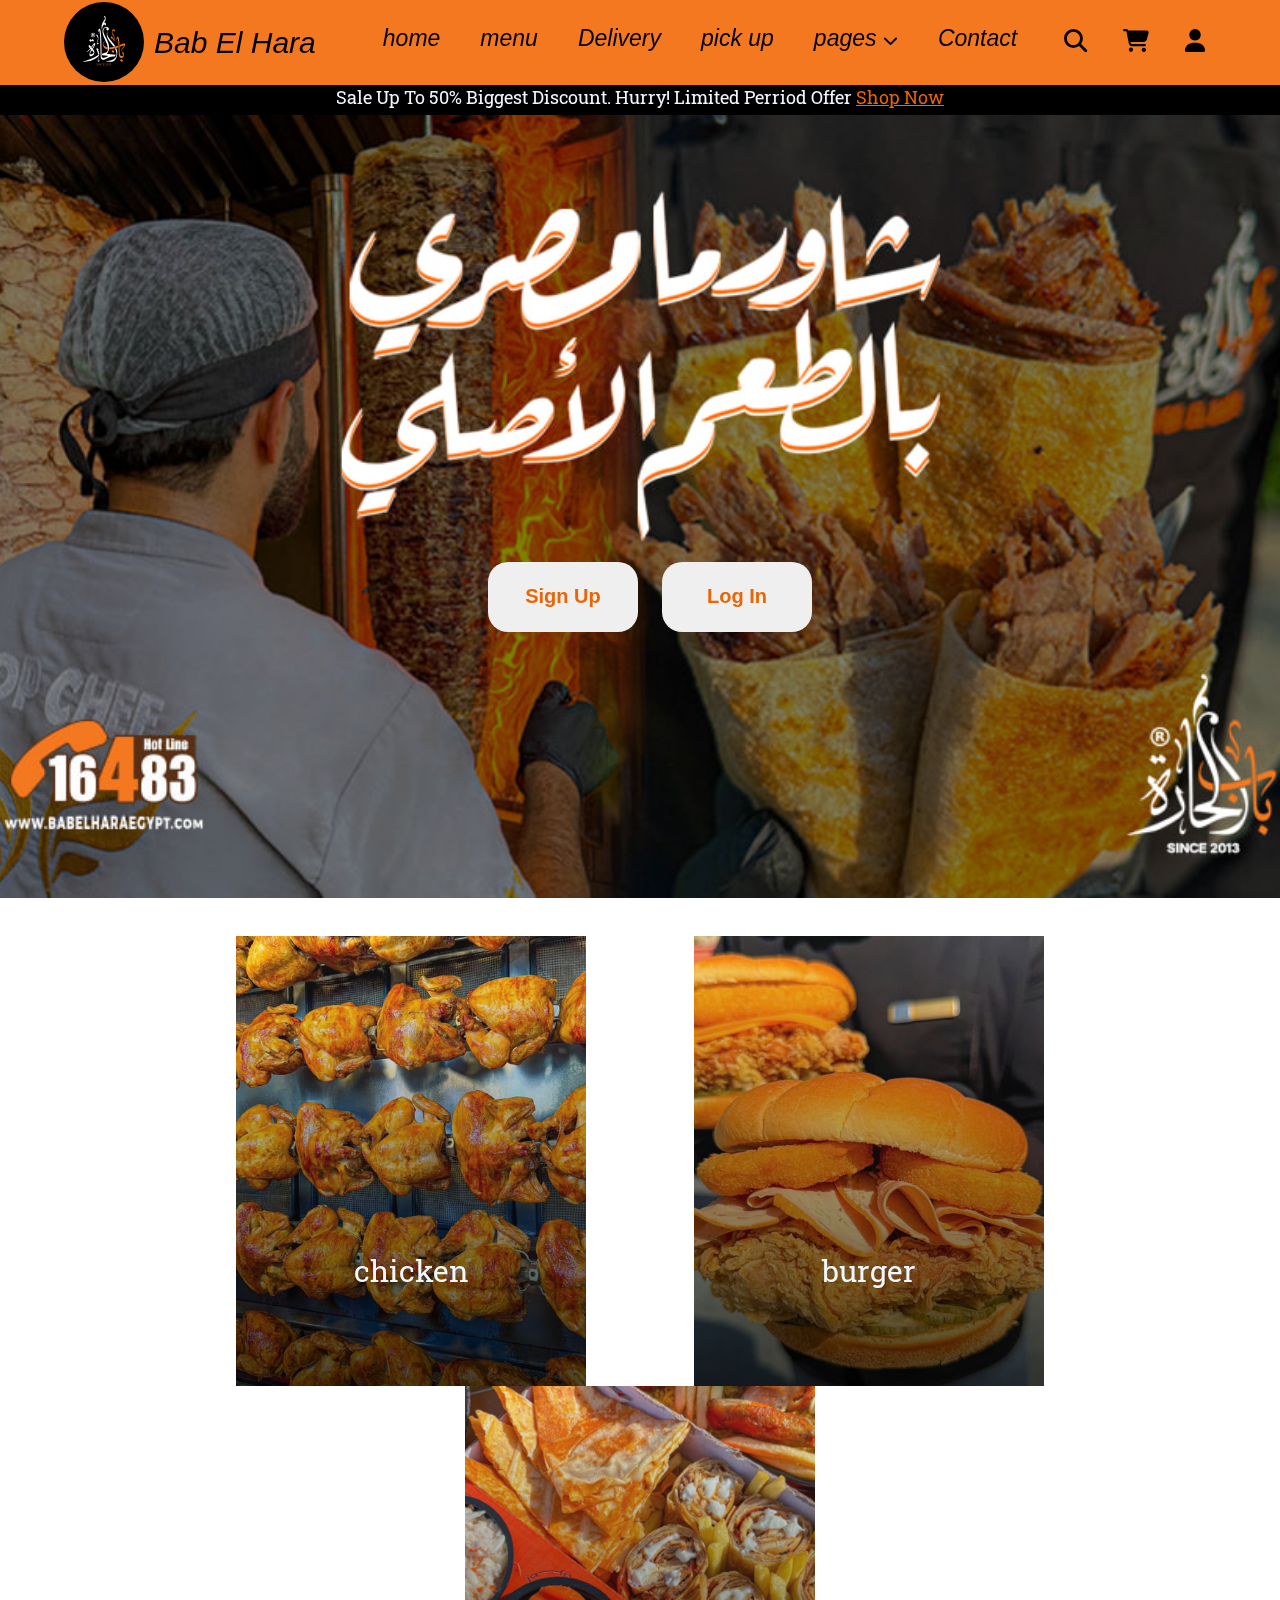
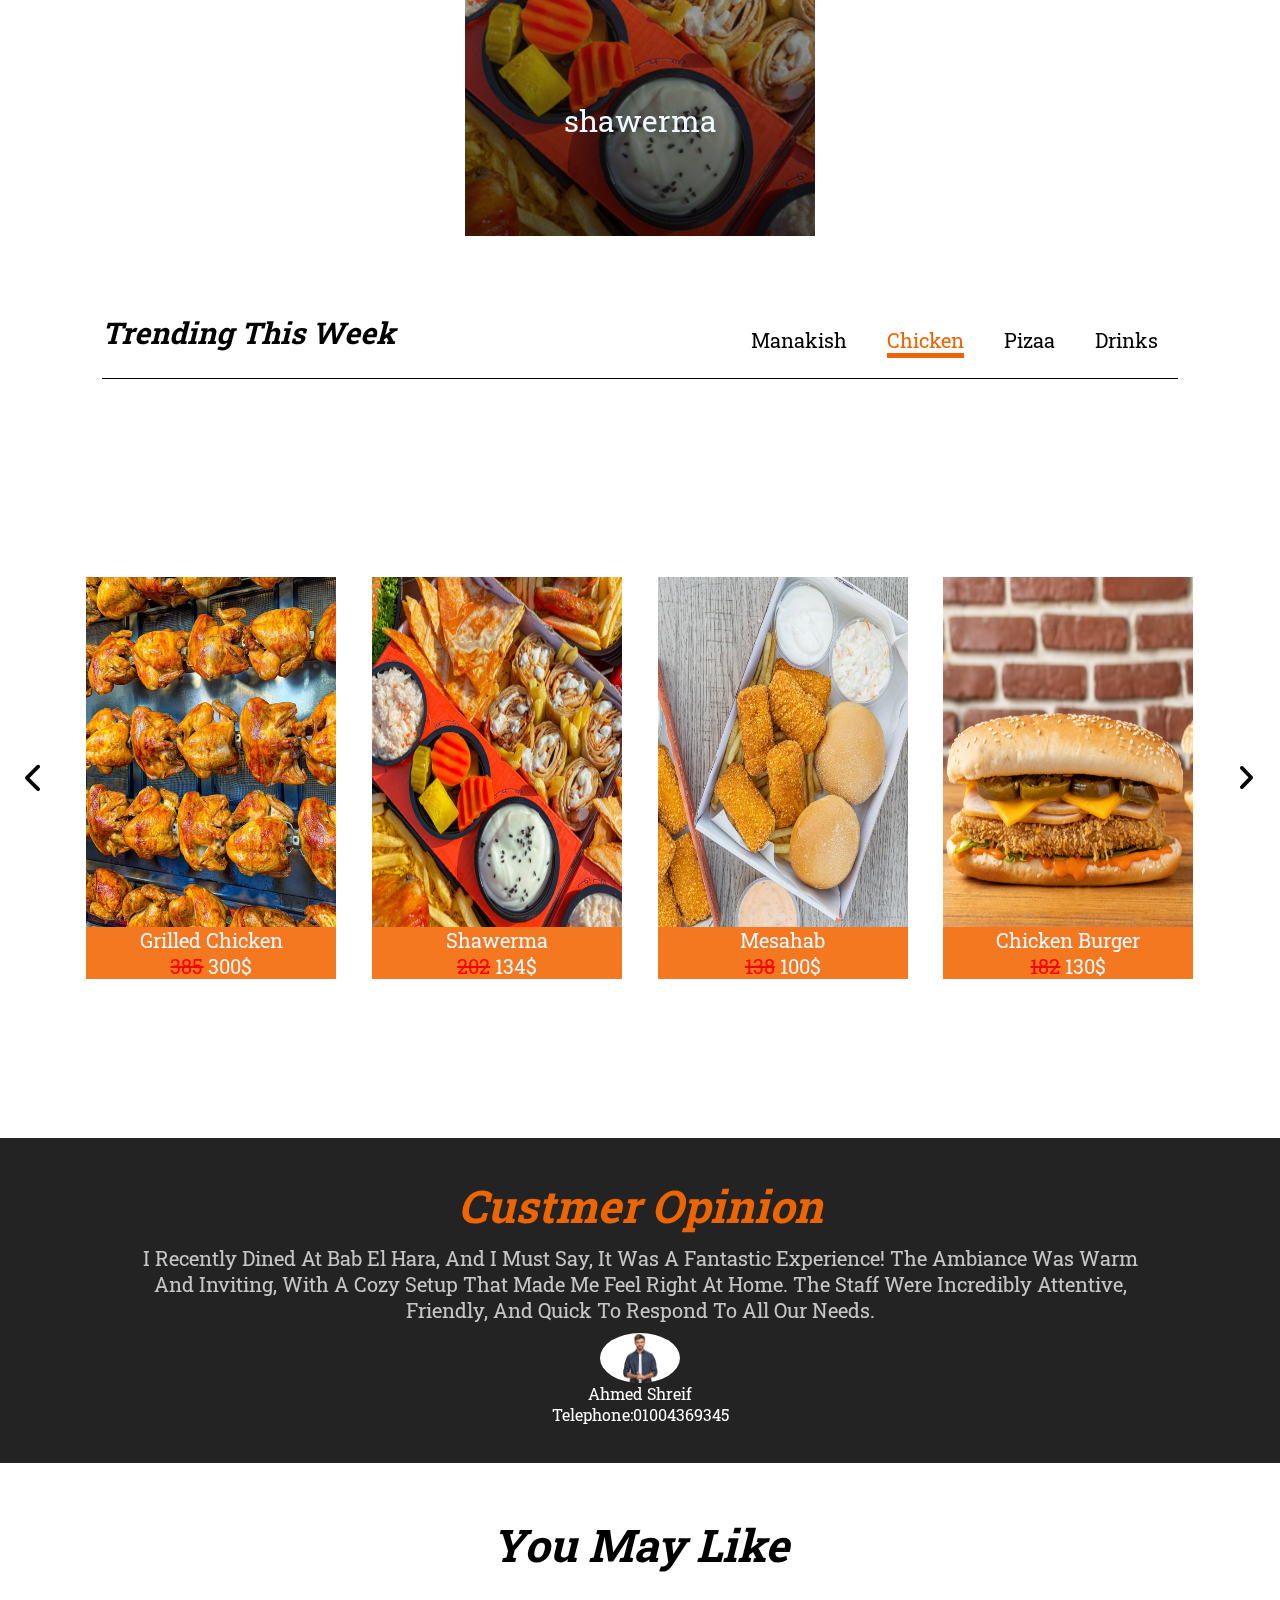
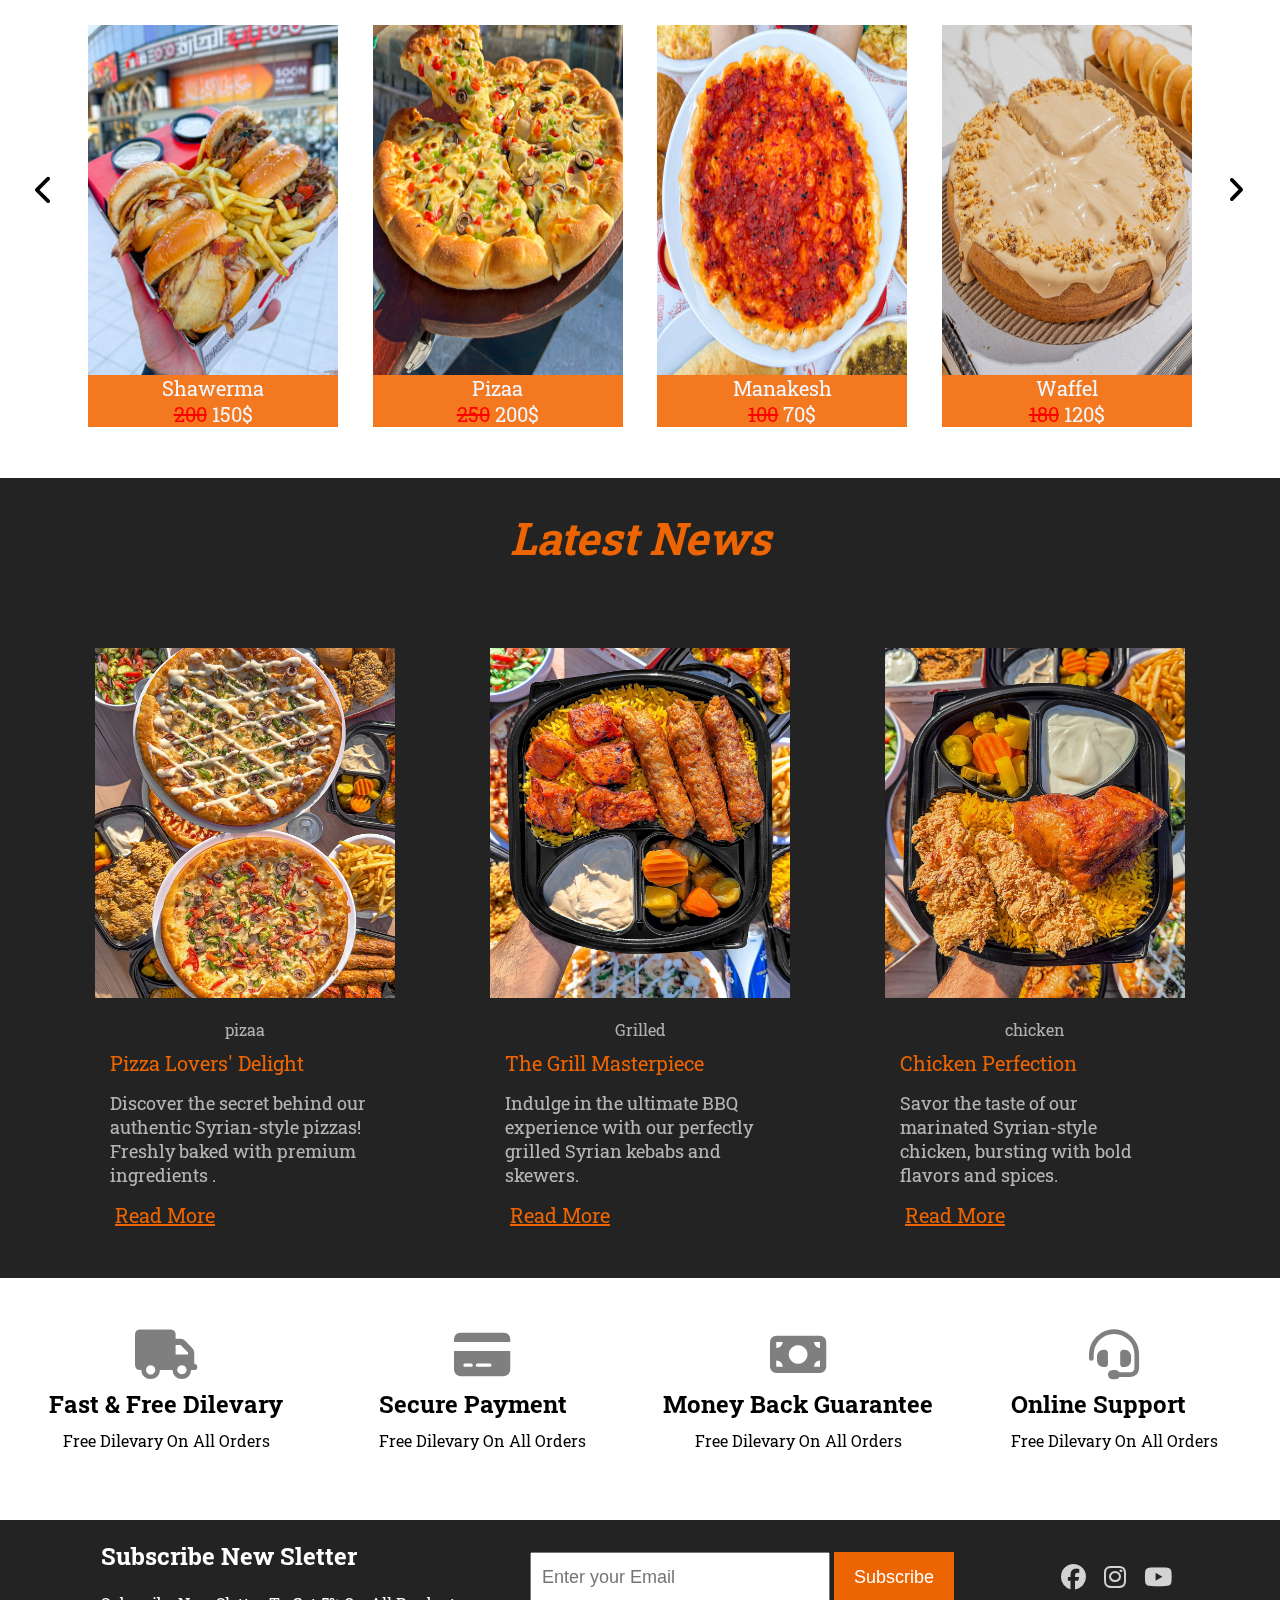
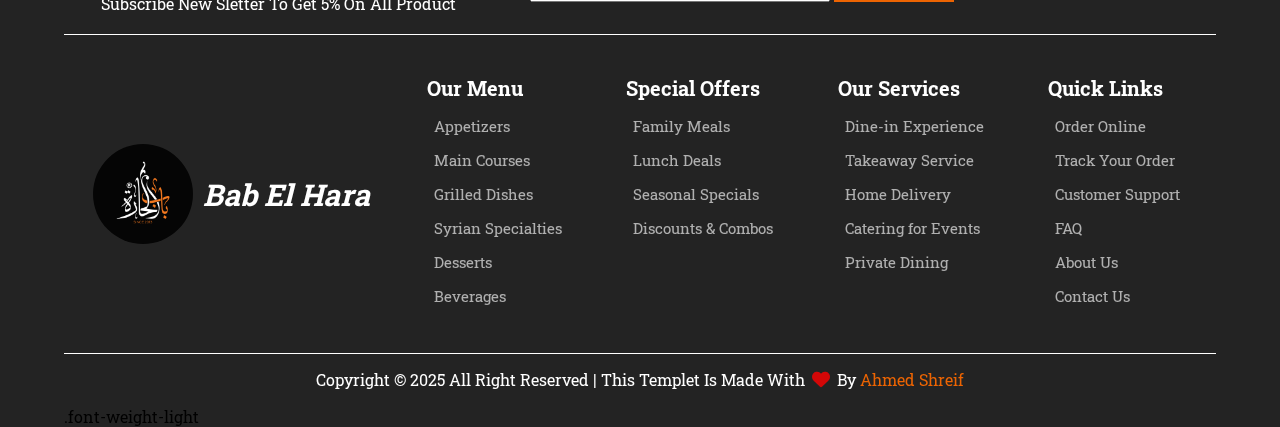
==== index.html @ 634823a8 "Add files via upload" ====
<!DOCTYPE html>
<html>
  <head>
    <link rel="stylesheet" href="css/style.css" />
    <link rel="stylesheet" href="css/all.css" />
    <link rel="stylesheet" href="css/menustyle.css">
    <link rel="preconnect" href="https://fonts.googleapis.com">
<link rel="preconnect" href="https://fonts.gstatic.com" crossorigin>
<link href="https://fonts.googleapis.com/css2?family=Roboto+Slab:wght@100..900&display=swap" rel="stylesheet">
    <title>Bab El Hara</title>
  </head>
  <body>
    <header>
    <div class="container">
      <img src="images/logo.png" alt="" width="80px">
      <p class="title">Bab El Hara</p>
        <ul>
          <li><a href="index.html">home
            <span></span>
            <span></span>
            <span></span>
            <span></span>
            <span></span>
            <span></span>
          </a></li>
         <li> <a href="menu.html">menu
          <span></span>
            <span></span>
            <span></span>
            <span></span>
            <span></span>
            <span></span>
         </a>
        </li>
          <li><a href="">Delivery
            <span></span>
            <span></span>
            <span></span>
            <span></span>
            <span></span>
            <span></span>
          </a></li>
          <li><a href="">pick up
            <span></span>
            <span></span>
            <span></span>
            <span></span>
            <span></span>
            <span></span>
          </a></li>
         <li class="pages"><a href="">pages 
          <span></span>
            <span></span>
            <span></span>
            <span></span>
            <span></span>
            <span></span>
            <i class="fa-solid fa-chevron-down"></i></a>
          <div class="parentlist">
            <div class="list">
              <p>1.pizaa</p>
              <p>2.shawerma</p>
              <p>3.chicken</p>
              <p>4.burger</p>
              <p>5.waffar menu</p>
            </div><!----------- <list> --------------->
            </div><!----------- <parentlist> --------------->
        </li>
         <li> <a href="">Contact
          <span></span>
            <span></span>
            <span></span>
            <span></span>
            <span></span>
            <span></span>
         </a></li>
        </ul>
        <div class="iconsparent">
          <div class="iconschild">
          <a href=""><i class="fa-solid fa-magnifying-glass"></i></a>
          <a href=""><i class="fa-solid fa-cart-shopping"></i></a>
          <a href=""><i class="fa-solid fa-user"></i></a>
        </div><!----------- <iconschild> --------------->
        </div><!----------- <iconsparent> --------------->
    </div> <!----------- <container> ---------------> 
    </header>
    <div class="alert">
<p>sale up to 50% biggest discount. hurry! limited perriod offer <a href="">shop now</a></p>
    </div> <!----------- <alert> --------------->
<!-- ///////////////////////////////////////////////<header>///////////////////////////////////////////////////////////////////////////////////////////// -->
      <main>
        <div class="content">
        <button>sign up</button>
        <button>log in</button>
      </div><!----------- <content> --------------->
      </main>
<!-- ///////////////////////////////////////////////<main>///////////////////////////////////////////////////////////////////////////////////////////// -->
  <div class="section2">
  <div class="container">
  <div class="p p1">
   <img src="images/checkin.jpg" alt="">
  <div class="overlay">  
    <p>chicken<br><a href="">shop now</a></p>
  </div><!----------- <overlay> --------------->
  </div><!----------- <p1> --------------->
  <div class="p p2">
    <img src="images/burger.jpg" alt="">
    <div class="overlay"> 
       <p>burger<br><a href="">shop now</a></p>
      </div><!----------- <overlay> --------------->
  </div><!----------- <p2> --------------->
    <div class="p p3">
      <img src="images/shawerma.jpg" alt="">
      <div class="overlay"> 
         <p>shawerma <br><a href="">shop now</a></p>
      </div><!----------- <overlay> --------------->
    </div><!----------- <p3> --------------->
  </div><!----------- <container> --------------->
  </div><!----------- <section2> --------------->
<!-- ///////////////////////////////////////////////<section2>///////////////////////////////////////////////////////////////////////////////////////////// -->
<div class="section3">
  <div class="container">
    <div class="header">
      <p>Trending This Week</p>
      <ul>
      <li>Manakish</li>
      <li class="chicken">chicken<div class="line"></div></li>
      <li>pizaa</li>
      <li>drinks</li>
    </ul>
    </div><!----------- <header> --------------->
  </div><!----------- <container> --------------->
    <div class="container2">
      <i class="fa-solid fa-chevron-left"></i>
      <div class="content">
      <div class="product product1">
        <img class="image1" src="images/checkin.jpg" alt="">
        <img  class="image2"src="images/chicken2.png" alt="">
        <div class="overlay">
          <i class="fa-solid fa-cart-plus"></i>
          <i class="fa-regular fa-heart"></i>
          <i class="fa-solid fa-magnifying-glass-plus"></i>
        </div><!----------- <overlay> --------------->
      </div><!----------- <product1> --------------->
        <p>Grilled chicken <br><del>385</del> 300$</p>
      </div><!----------- <content> --------------->
      <div class="content">       
        <div class="product product2">
          <img class="image1" src="images/shawerma.jpg" alt="">
          <img  class="image2"src="images/checkin1.jpg" alt="">
          <div class="overlay">
            <i class="fa-solid fa-cart-plus"></i>
            <i class="fa-regular fa-heart"></i>
            <i class="fa-solid fa-magnifying-glass-plus"></i>
          </div><!----------- <overlay> --------------->
      </div><!----------- <product2> --------------->
        <p>shawerma <br><del>202</del> 134$</p>
      </div><!----------- <content> --------------->
      <div class="content">      
      <div class="product product3">
        <img class="image1" src="images/chicken3.png" alt="">
        <img class="image2" src="images/checkin6.jpg" alt="">
        <div class="overlay">
          <i class="fa-solid fa-cart-plus"></i>
          <i class="fa-regular fa-heart"></i>
          <i class="fa-solid fa-magnifying-glass-plus"></i>        
        </div><!----------- <overlay> --------------->
      </div><!----------- <product3> --------------->
        <p>mesahab <br><del>138</del> 100$</p>
      </div><!----------- <content> --------------->
      <div class="content">        
      <div class="product product4">
        <img class="image1" src="images/chicken4.png" alt="">
        <img class="image2" src="images/checkin5.jpg" alt="">
        <div class="overlay">
          <i class="fa-solid fa-cart-plus"></i>
          <i class="fa-regular fa-heart"></i>
          <i class="fa-solid fa-magnifying-glass-plus"></i>        
        </div><!----------- <overlay> --------------->
      </div><!----------- <product4> --------------->
        <p>chicken burger <br><del>182</del> 130$</p>
      </div><!----------- <content> --------------->
              <i class="fa-solid fa-angle-right"></i>
      </div><!----------- <container2> --------------->
</div><!----------- <section3> --------------->
<!-- ///////////////////////////////////////////////<section3>///////////////////////////////////////////////////////////////////////////////////////////// -->
<div class="section4">
<div class="container">
  
  <div class="content">
    <h2>custmer opinion</h2>
    <p>I recently dined at Bab El Hara, and I must say, it was a fantastic experience! The ambiance was warm and inviting, with a cozy setup that made me feel right at home. The staff were incredibly attentive, friendly, and quick to respond to all our needs.</p>

  </div><!----------- <content> --------------->
  <div class="content2"> </div>
  <p class="info">ahmed shreif <br>telephone:01004369345 </p>
  </div><!----------- <container> --------------->
</div><!----------- <section4> --------------->
<!-- ///////////////////////////////////////////////<section4>///////////////////////////////////////////////////////////////////////////////////////////// -->
<div class="section5">
<div class="container">
<div class="header"><p>you may like</p></div>
</div><!----------- <container> --------------->
  <div class="container2">
    <i class="fa-solid fa-chevron-left"></i>
    <div class="content">
    <div class="product product1">
      <img src="images/shawerma2.jpg" alt="" >
      <div class="overlay">
        <i class="fa-solid fa-cart-plus"></i>
          <i class="fa-regular fa-heart"></i>
          <i class="fa-solid fa-magnifying-glass-plus"></i> 
      </div><!----------- <overlay> --------------->
    </div><!----------- <product product1> --------------->
      <p>shawerma <br><del>200</del> 150$</p>
  </div><!----------- <content> --------------->
    <div class="content">
      <div class="product product2">
        <img src="images/pizaa2.png" alt="" >
        <div class="overlay">
          <i class="fa-solid fa-cart-plus"></i>
            <i class="fa-regular fa-heart"></i>
            <i class="fa-solid fa-magnifying-glass-plus"></i> 
        </div><!----------- <overlay> --------------->
        </div><!----------- <product product2> --------------->
          <p>pizaa <br><del>250</del> 200$</p>
  </div><!----------- <content> --------------->
  <div class="content">
    <div class="product product3">
      <img src="images/manakesh.png" alt="" >
      <div class="overlay">
        <i class="fa-solid fa-cart-plus"></i>
          <i class="fa-regular fa-heart"></i>
          <i class="fa-solid fa-magnifying-glass-plus"></i> 
      </div><!----------- <overlay> --------------->
    </div><!----------- <product product3> --------------->
      <p>manakesh <br><del>100</del> 70$</p>
    </div><!----------- <content> --------------->
    <div class="content">
    <div class="product product4">
      <img src="images/waffel.png" alt="" >
      <div class="overlay">
        <i class="fa-solid fa-cart-plus"></i>
          <i class="fa-regular fa-heart"></i>
          <i class="fa-solid fa-magnifying-glass-plus"></i> 
      </div><!----------- <overlay> --------------->
    </div><!----------- <product product4> --------------->
      <p>waffel <br><del>180</del> 120$</p>
  </div><!----------- <content> --------------->
  <i class="fa-solid fa-angle-right"></i>
  </div><!----------- <container 2> --------------->
</div><!----------- <section5> --------------->
<!-- ///////////////////////////////////////////////<section5>///////////////////////////////////////////////////////////////////////////////////////////// -->
      <div class="section6">
        <div class="container">
          <div class="header"><p>latest news</p></div>
        </div><!----------- <container> --------------->
          <div class="container2">
            <div class="content">
              <div class="product product1">
                <img src="images/section6 1.jpg" alt="">
              </div><!----------- <product product1> --------------->
                <br>
                <p class="first">pizaa</p>
                <p class="title firsttitle">Pizza Lovers' Delight</p>
                <p class="para">Discover the secret behind our authentic Syrian-style pizzas! Freshly baked with premium ingredients .</p>
                <a href="">Read More</a>
              </div><!----------- <content> --------------->
            <div class="content">
              <div class="product product2">
                <img src="images/section6 2.jpg" alt="">
              </div><!----------- <product product2> --------------->
                <br>
                <p class="first secound">Grilled</p>
                <p class="title secoundtitle">The Grill Masterpiece</p>
                <p class="para">Indulge in the ultimate BBQ experience with our perfectly grilled Syrian kebabs and skewers.</p>
                <a href="">Read More</a>
              </div><!----------- <content> --------------->
            <div class="content">
              <div class="product product3">
                <img src="images/section6 3.jpg" alt="">
              </div><!----------- <product product3> --------------->
                <div>
                  <br>
                <p class="first third">chicken</p>
                <p class="title thirdtitle">Chicken Perfection</p>
                <p class="para">Savor the taste of our marinated Syrian-style chicken, bursting with bold flavors and spices. </p>
                <a href="">Read More</a></div>
          </div><!----------- <content> --------------->
          </div><!----------- <container2> --------------->
      </div><!----------- <section6> --------------->
<!-- ///////////////////////////////////////////////<section6>///////////////////////////////////////////////////////////////////////////////////////////// -->
        <div class="section7">
          <div class="container">
            <div class="content">
              <i class="fa-solid fa-truck opacity"></i>
              <i class="fa-solid fa-truck solid"></i>
              <div class="content2">
              <h2>fast & free dilevary</h2>
              <p>free dilevary on all orders</p>
            </div><!----------- <content2> --------------->
            </div><!----------- <content> --------------->
            <div class="content">
              <i class="fa-solid fa-credit-card opacity"></i>
              <i class="fa-solid fa-credit-card solid"></i>
              <div class="content2">
              <h2>secure payment</h2>
              <p>free dilevary on all orders</p>
            </div><!----------- <content2> --------------->
            </div><!----------- <content> --------------->
            <div class="content">
              <i class="fa-solid fa-money-bill opacity"></i>
              <i class="fa-solid fa-money-bill solid"></i>
              <div class="content2">
              <h2>money back guarantee</h2>
              <p>free dilevary on all orders</p>
            </div><!----------- <content2> --------------->
            </div><!----------- <content> --------------->
            <div class="content">
              <i class="fa-solid fa-headset opacity"></i>
              <i class="fa-solid fa-headset solid"></i>
              <div class="content2">
              <h2>online support</h2>
              <p>free dilevary on all orders</p>
            </div><!----------- <content2> --------------->
            </div><!----------- <content> --------------->
          </div><!----------- <container> --------------->
        </div><!----------- <section7> --------------->
<!-- ///////////////////////////////////////////////<section7>///////////////////////////////////////////////////////////////////////////////////////////// -->
    <footer>
      <div class="container">
        <div class="header">
          <div class="title">
            <h2>subscribe new sletter</h2>
            <br>
            <p>subscribe new sletter to get 5% on all product</p>
          </div><!----------- <title> --------------->
          <div class="email">
            <input type="email" name="" id="" placeholder="Enter your Email">
            <button>Subscribe</button>
          </div><!----------- <email> --------------->
          <div class="icon">
            <i class="fa-brands fa-facebook"></i>
            <i class="fa-brands fa-instagram"></i>
            <i class="fa-brands fa-youtube"></i>
          </div><!----------- <icon> --------------->
        </div><!----------- <header> --------------->
          <div class="container2">
            <div class="img">
              <img src="images/logo.png" alt="" width="100px" height="100px">
              <h2>Bab El Hara</h2>
            </div><!----------- <img> --------------->
            <div class="list">
              <h3>Our Menu</h3>
              <li>Appetizers</li>
              <li>Main Courses</li>
              <li>Grilled Dishes</li>
              <li>Syrian Specialties</li>
              <li>Desserts</li>
              <li>Beverages</li>
            </div><!----------- <list> --------------->
            <div class="list">
              <h3>Special Offers</h3>
              <li>Family Meals</li>
              <li>Lunch Deals</li>
              <li>Seasonal Specials</li>
              <li>Discounts & Combos</li>
            </div><!----------- <list> --------------->
            <div class="list">
              <h3>Our Services</h3>
              <li>Dine-in Experience</li>
              <li>Takeaway Service</li>
              <li>Home Delivery</li>
              <li>Catering for Events</li>
              <li>Private Dining</li>
            </div><!----------- <list> --------------->
            <div class="list">
              <h3>Quick Links</h3>
              <li>Order Online</li>
              <li>Track Your Order</li>
              <li>Customer Support</li>
              <li>FAQ</li>
              <li>About Us</li>
              <li>Contact Us</li>
            </div><!----------- <list> --------------->
          </div><!----------- <container2> --------------->
            <div class="end">
              <p>copyright &copy 2025 all right reserved | this templet is made with<i class="fa-solid fa-heart fa-beat" style="color: #ff0000;"></i>by<p class="company"> ahmed shreif</p></p>
            </div>
            .font-weight-light
      </div><!----------- <container> --------------->
    </footer>
  </body>
</html>
---- css/style.css ----
* {
    margin: 0 ;
    padding: 0;
    box-sizing: border-box;
}
img {
    pointer-events: none;
    -webkit-user-drag: none;
  }
body{
    perspective: 700px;
    font-family: "Roboto Slab", serif;
}
a{
    text-decoration: none;
}
header{
    width: 100%;
    height: 85px;
    background-color:#f47820;
    top: 0;
    z-index: 10000000000;
}
header .container {
    padding: 0% 5%;
}
header img {
    background-color: black;
    border-radius: 100%;
    margin-top: 2px;
}
header .title {
    font-size: 30px;
    margin-top: -60px;
    margin-left: 90px;
    font-style: italic;
    font-family:Impact, Haettenschweiler, 'Arial Narrow Bold', sans-serif; 
}
header ul{
   display: flex;
   justify-content: center;
   margin-top: -35px;
   margin-left: 100px;
  font-size: 23px;
  font-style: italic;
  list-style: none;
  flex-wrap: wrap;
  font-family:Impact, Haettenschweiler, 'Arial Narrow Bold', sans-serif;
}
header ul .pages{
    position: relative;  
}
header ul a{
text-decoration: none;
color: #000000;
width: 100px;
height: 50px;
padding: 10px;
text-align: center;
margin-left: 20px;
}
header ul i{
    font-size: 15px;
}
header .iconsparent{
    display: flex;
    justify-content: flex-end;
    flex-wrap: wrap;
    align-items: center;
    margin-top: -27px;
}
header .iconschild i{
   font-size: 23px;
   color: #000000;
   padding: 4px;
}
header .parentlist {
    width: 215px;
    height: 160px;
    background-color: #ed6402;
    position: absolute;
    margin-top: 12px;
    border-radius: 10px;
    border: 1px solid black;
    font-size: 20px;
    line-height: 25px;
    padding: 10px;
    visibility: hidden;
    z-index: 200;
    transition: 0.1s;
}
header .list p{
    color: #000000;
    font-size: 20px;
    padding: 2px;
}
header ul .pages:hover .parentlist {
    visibility: visible;
    color: aliceblue; 
}
header ul a:hover{
    color:white ;
}
header .list p:hover{
    color: rgb(240, 229, 229);
    font-size: larger;
    transition: 0.5s;
}
header .iconschild i:hover{
    color: aliceblue;
}
.alert {
    width: 100%;
    height: 30px;
    background-color: #000000;
   text-transform: capitalize;
   color: aliceblue;
   display: flex;
   flex-wrap: wrap;
   justify-content: center;
}
header a{
    position: relative;
    text-align: center;
    padding: 5px 7px;
    margin-left: 10px;
}
header a span{
    position: absolute;
    display: block;
    background-color:black;
}
header a span:nth-child(1){
    left: 0;
    top: 0;
    width: 50.5%;
    height: 1.5px;
    transform: scaleX(0);
    transition: transform 0.5s;
    transform-origin: left;
}
header a:hover span:nth-child(1){
    transform: scaleX(1);
    transform-origin: right;
}
header a span:nth-child(2){
    right: 0;
    top: 0;
    width: 50.5%;
    height: 1.5px;
    transform: scaleX(0);
    transition: transform 0.5s;
    transform-origin: right;
}
header a:hover span:nth-child(2){
    transform: scaleX(1);
    transform-origin: left;
}

header a span:nth-child(3){
    right: 0;
    top: 0;
    width: 1.5px;
    height: 100%;
    transform: scaley(0);
    transition: transform 0.5s;
    transform-origin: bottom;
    transition-delay: 0.4s;
}
header a:hover span:nth-child(3){
    transform: scaley(1);
    transform-origin: top;
}
header a span:nth-child(4){
    left: 0;
    top: 0;
    width: 1.5px;
    height: 100%;
    transform: scaley(0);
    transition: transform 0.5s;
    transform-origin: bottom;
    transition-delay: 0.4s;
}
header a:hover span:nth-child(4){
    transform: scaley(1);
    transform-origin: top;
}
header a span:nth-child(5){
    left: 0;
    bottom: 0;
    width: 50.5%;
    height: 1.5px;
    transform: scalex(0);
    transform-origin: right;
    transition: transform 0.5s;
    transition-delay: 0.8s;
}
header a:hover span:nth-child(5){
    transform: scalex(1);
    transform-origin: left;
}
header a span:nth-child(6){
    right: 0;
    bottom: 0;
    width: 50.5%;
    height: 1.5px;
    transform: scalex(0);
    transform-origin: left;
    transition: transform 0.5s;
    transition-delay: 0.8s;
}
header a:hover span:nth-child(6){
    transform: scalex(1);
    transform-origin: right;
}
.alert p{
font-size:18px;
}
.alert a{
  color: #ed6402;
  text-decoration: underline;
}
.alert a:hover{
    letter-spacing: 3px;
}
/* ////////////////////////////////////////////////////header///////////////////////////////////////////////////////////////////////////////////////////////////////////////// */
main{
    width: 100%;
    background-image: url(..//images/main.jpg);
    height: 87vh;
    background-position: center;
    background-repeat: no-repeat;
    background-size: cover;
    position: relative;
}
main .content{
    position: absolute;
    top :50% ;
    left: 50%;
    transform: translate( -50%  , -50% );
    margin-top: 90px;
}
main button{
width: 150px;
height: 70px;
border-radius: 20px;
color: #ed6402;
font-size: 20px;
text-transform: capitalize;
border: 0;
font-weight: bold;
margin-left: 20px;
cursor: pointer;
}
main button:hover{
 background-color: black;
 color: aliceblue;
}
/* ////////////////////////////////////////////////////main///////////////////////////////////////////////////////////////////////////////////////////////////////////////// */

.section2 .container{
    margin: 3% 10%;
    display: flex;
    flex-wrap: wrap;
    justify-content: space-evenly;
}
.section2 .p{
    width: 350px;
    height: 50vh;
    background-position: center;
    position: relative;
    overflow: hidden;
}
.section2 img{
    position: absolute;
    width: 100%;
    height: 100%;
    object-fit: cover;
    transition: transform 0.5s ease;
}
.section2 .overlay{
    background-image: -webkit-linear-gradient(rgba(255, 255, 255, 0.063),rgba(0, 0, 0, 0.698));
    width: 100%;
    height: 100%;
    position: absolute;
}
.section2 p{
text-align: center;
color: aliceblue;
font-size: 30px;
margin-top:90% ;
transition: 0.5s;
}
.section2 a{
    text-decoration: underline;
    font-size: 20px;
    display: none;
    color: #ed6402;
    transition: 0.5s;
}
.section2 .overlay:hover a{
display:block;
}
.section2 .overlay:hover p{
    margin-top:80% ;
}
.section2 .overlay:hover p{
    transform: scale(1.2);
}
.section2 .p:hover img{
    transform: scale(1.1);
}
/* ////////////////////////////////////////////////////<section 2>///////////////////////////////////////////////////////////////////////////////////////////////////////////////// */

.section3 .container{
    padding:3% 8% ;
   
}
.section3 .header{
    border-bottom: #000000 1px solid;
    width: 100%;
    height:9%;
}
.section3 .header p{
 font-size: 30px;
display: inline;
font-weight: bold;
font-style: italic;
}
.section3 ul{
    display: flex;
    flex-wrap: wrap;
    list-style: none;
    justify-content: end;
    margin-top: -45px;
}
.section3 li{
    padding: 20px;
    font-size: 20px;
    text-transform: capitalize;
}
.section3 ul .chicken{
    color:#ed6402;
} 
.section3 ul .chicken .line{
    width: 100%;
    height: 5px;
    background-color:#ed6402;
}
.section3 .container2 i{
    font-size: 30px;
}
.section3 .container2{
    display: flex;
    flex-wrap: wrap;
    justify-content: space-around;
    align-items: center;
    height:80vh ;
    width: 100%;
}
.section3 .container2 .product{
    width: 250px;
    height: 350px;
    position: relative;
    transform-style: preserve-3d;
    transition: all 2s;
    display: flex;
    flex-wrap: wrap;
    justify-content: center;
    align-items: end;
}
.section3 .container2 img{
    position: absolute;
    width: 100%;
    height: 100%;
}
.section3 .container2 .image1{
    z-index: 10;
    backface-visibility:  hidden ;
}
.section3 .container2 .image2{
    transform: rotateY(180deg);
}
.section3 .container2 .product:hover{
    transform: rotateY(180deg);
}
.section3 .container2 .overlay{
    z-index:0;
    position: absolute;
    width: 100%;
    height: 40px;
    transition: all 0.05s;
    backface-visibility:  hidden ;
    background-color: #fffffff8;
    display: flex;
    flex-wrap: wrap;
    justify-content: center;
    padding-bottom: 20px; 
}
.section3 .container2 .product:hover .overlay{
    z-index:10;
    transform: rotateY(180deg);
}
.section3 .container2 i{
    padding: 7px;
    color: #000000;
}
.section3 .container2 i:hover{
    cursor: pointer;
    color: #ed6402;
}
.section3 .content{
    text-align: center;
    font-size: 20px;
    background-color:#f47820;
    color: aliceblue;
    text-transform: capitalize;
}
.section3 .content del{
    color: red;
}
/* ////////////////////////////////////////////////////<section 3>///////////////////////////////////////////////////////////////////////////////////////////////////////////////// */
.section4{
    background-color: #000000dc;
    width: 100%;
}
.section4 .container{
    padding: 3% 10%;
    display: flex;
    flex-wrap: wrap;
    flex-direction:column ;
    align-items:center;
    justify-content:center;
    text-align: center;
    text-transform: capitalize;
}
.section4 .container h2{
    font-size: 45px;
    font-style: italic;
    font-weight: bolder;
    color: #ed6402;
}
.section4 .container .content p{
    font-size: 20px;
    margin: 10px;
    color: #ffffffbd;
}
.section4 .content2{
    background-color: #000000;
    height: 50px;
    width: 80px;
    border-radius: 100%;
    background-image: url(..//images/pepole1.jpg);
    background-position: center;
    background-size: contain;
}
.section4 .container .info{
    color: white;
}
/* ////////////////////////////////////////////////////<section 4>///////////////////////////////////////////////////////////////////////////////////////////////////////////////// */
.section5 .container{
    margin: 4% 10%;
}
.section5 .header{
    display: flex;
    flex-wrap: wrap;
    justify-content: center;
    font-size: 45px;
    font-weight: bold;
    font-style: italic;
    text-transform: capitalize;
}
.section5 .container2{
    display: flex;
    flex-wrap: wrap;
    justify-content: space-evenly;
    align-content: center;
    width: 100%;
}
.section5 .product{
    width: 250px;
    height: 350px;
    position: relative;
    display: flex;
    flex-wrap: wrap;
    justify-content: center;
    align-items: flex-end;
}
.section5 i{
    font-size: 30px;
    margin-top: 150px;
}
.section5 i:hover{
    color: #ed6402;
}
.section5 img{
    position: absolute;
    width: 100%;
    height: 100%;
}
.section5 .overlay{
    z-index: 100000;
    background-color: #ffffff;
    width: 100%;
    height: 40px;
    display: flex;
    flex-wrap: wrap;
    justify-content: center;
    opacity: 0;
    transition: all 2s;
}
.section5 .overlay i{
    margin: 0 ;
    padding: 7px;  
}
.section5 .product:hover .overlay{
   opacity: 1;
}
.section5 .content{
    position: relative;
}
.section5 .product1::after{
    content: "";
    position: absolute;
    top: 0;
    height: 0%;
    width: 100%;
    background-image: url(..//images/shawerma3.jpg);
    background-position: center;
    background-size: cover;
    background-repeat: no-repeat;
    transition: 1s;
    opacity: 0.8;
}
.section5 .product1:hover::after{
    width: 250px;
    height: 350px;
    opacity: 1;
}
.section5 .product2::after{
    content: "";
    position: absolute;
    top: 0;
    height: 0%;
    width: 100%;
    background-image: url(..//images/pizaa3.jpg);
    background-position: center;
    background-size: cover;
    background-repeat: no-repeat;
    transition: 1s;
    opacity: 0.8;
}
.section5 .product2:hover::after{
    width: 250px;
    height: 350px;
    opacity: 1;
}
.section5 .product3::after{
    content: "";
    position: absolute;
    top: 0;
    height: 0%;
    width: 100%;
    background-image: url(..//images/manakesh2.jpg);
    background-position: center;
    background-size: cover;
    background-repeat: no-repeat;
    transition: 1s;
    opacity: 0.8; 
}
.section5 .product3:hover::after{
    width: 250px;
    height: 350px;
    opacity: 1;
}
.section5 .product4::after{
    content: "";
    position: absolute;
    top: 0;
    height: 0%;
    width: 100%;
    background-image: url(..//images/waffel2.jpg);
    background-position: center;
    background-size: cover;
    background-repeat: no-repeat;
    transition: 1s;
    opacity: 0.8;
}
.section5 .product4:hover::after{
    width: 250px;
    height: 350px;
    opacity: 1;
}
.section5 .content p{
    text-align: center;
    font-size: 20px;
    background-color:#f47820;
    color: aliceblue;
    text-transform: capitalize;
}
.section5 .content del{
    color: red;
}
/* ////////////////////////////////////////////////////<section 5>///////////////////////////////////////////////////////////////////////////////////////////////////////////////// */
.section6{
    background-color: #000000dc;
    padding-bottom: 20px;
}
.section6 .container{
    margin: 4% 10%;
    padding: 30px;
}
.section6 .header{
    display: flex;
    flex-wrap: wrap;
    justify-content: center;
    font-size: 45px;
    font-weight: bold;
    font-style: italic;
  text-transform: capitalize;
  color: #ed6402;
}
.section6 .container2{
    display: flex;
    flex-wrap: wrap;
    justify-content: space-evenly;
    align-content: center;
    width: 100%;
    margin: 30px 0px;
}
.section6 .product{
    width: 300px;
    height: 350px;
    background-color: #000000;
    position: relative;
    transition: 1s;
    background-color: #ed6402;
}
.section6 img{
    position: absolute;
    width: 100%;
    height: 100%;
}

.section6 .content:hover .product{
    transform: scale(1.1);
}
.section6 .content .first{
    text-align: center;
    color: #ffffffa3;
}
.section6 .content{
    height: 580px;
}
.section6 .content .title{
    font-size: 20px;
   padding-top: 10px;
   padding-left: 15px;
   color: #ed6402;
}
.section6 .content .para{
    width: 300px;
    font-size: 18px;
    color: #ffffffa9;
    padding: 15px;
}
.section6 .content a{
    padding: 20px;
    text-decoration: underline;
    font-size: 20px;
    color:#ed6402;
}
.section6 .content:hover .title{
    color: white;
}
.section6 .content a:hover{
    font-size: 23px;
}
/* ////////////////////////////////////////////////////<section 6>///////////////////////////////////////////////////////////////////////////////////////////////////////////////// */
.section7{
   padding: 4% 0%;
   width: 100%;
}
.section7 .container{
    width: 100%;
    height: 100%;
    display: flex;
    flex-wrap: wrap;
    justify-content: space-evenly;
    align-items: center;
}
.section7 .content{
    width: 300px ;
    display: flex;
    flex-wrap: wrap;
    flex-direction: column;
    justify-content: center;
    align-items: center;
    position: relative;
}
.section7 .solid{
    opacity: 0;
    transition:0.2s ;
    font-size: 50px;
}
.section7 .opacity{
    font-size: 50px;
    opacity: 0.5;
    transition: 0.2s;
    margin-bottom: 40px;
}
.section7 .content:hover .solid {
    opacity: 1;
    transform: translate(0,-200%);
}
.section7 .content:hover .opacity{
    opacity: 0;
    transform: translate(0,-150%);
}
.section7 .content2{
    position: absolute;
    margin-top: 40px;
}
.section7 h2{
    text-transform: capitalize;
}
.section7 p{
    text-align: center;
    padding-top: 10px;
    text-transform: capitalize;
}
/* ////////////////////////////////////////////////////<section 7>///////////////////////////////////////////////////////////////////////////////////////////////////////////////// */
footer{
    width: 100%;
    background-color: #000000dc;
}
footer .container{
    width: 90%;
    height: 100%;
    margin: auto;

}
footer .header{
    display: flex;
    flex-wrap: wrap;
    justify-content: space-around;
    align-items: center;
   
    margin: auto;
    padding: 20px 0px;
    text-transform: capitalize;
    color: #ffffff;
    border-bottom: #ffffff 1px solid;
}
footer .header :placeholder-shown{
    font-size: 18px;
}
footer .title h2{
    font-size: px;
    color: #ffffff;

}
footer .email{

    width: 450px;
    height: 100%;
    border: none;

}

footer input{
    width: 300px;
    height: 50px;
    padding: 10px;
}
footer button{
    width: 120px;
    height: 50px;
    background-color: #ed6402;
    font-size: 18px;
    color: white;
    border: none;
    transition: 0.5s;
    cursor: pointer;
}
footer i{
    font-size: 25px;
    opacity: 0.8;
    padding: 7px;
    transition: 0.5s;
}
footer i:hover{
    opacity: 1;
    transform: scale(1.2);
    color: #ed6402;
}
footer button:hover{
    transform: scale(1.08);
}
footer .container2{
    display: flex;
    flex-wrap: wrap;
    justify-content: space-around;
    padding: 40px 0px;
    border-bottom: white 1px solid;
}
footer .container2 .img{
    display: flex;
    flex-wrap: wrap;
    justify-content: center;
    align-items: center;
}
footer .container2 img{
    background-color:#000000dc;
    border-radius: 100%;
}
footer .container2 h2{
   color: #ffffff;
   font-size: 30px;
   padding-left: 10px;
   font-style: italic;
}
footer .container2 .list{
    font-size: 15px;
    color: #ffffff;
    display: flex;
    flex-wrap: wrap;
    flex-direction: column;
    justify-content: flex-start;
}
footer .container2 .list h3{
    font-size: 20px;
    padding-bottom: 8px;
}
footer .container2 .list li{
    padding: 7px;
    list-style: none;
    color: #ffffffa3;
    transition: 0.5s;
    cursor: pointer;
}
footer .container2 .list li:hover{
    text-decoration: underline;
    transform: scale(1.1);
}
footer .end{
    text-align: center;
    color: #ffffff;
    text-transform: capitalize;
    padding: 10px;
}
footer .end i{
    font-size: 18px;
}
footer .end p{
    display: inline;
}
footer .end .company{
    color: #ed6402;
}
---- css/menustyle.css ----
* {
    margin: 0 ;
    padding: 0;
    box-sizing: border-box;
}
img {
    pointer-events: none;
    -webkit-user-drag: none;
  }
body{
    perspective: 700px;
    font-family: "Roboto Slab", serif;
}
a{
    text-decoration: none;
}
header{
    width: 100%;
    height: 85px;
    background-color:#f47820;
    top: 0;
    z-index: 10000000000;
}
header .container {
    padding: 0% 5%;
}
header img {
    background-color: black;
    border-radius: 100%;
    margin-top: 2px;
}
header .title {
    font-size: 30px;
    margin-top: -60px;
    margin-left: 90px;
    font-style: italic;
    font-family:Impact, Haettenschweiler, 'Arial Narrow Bold', sans-serif; 
}
header ul{
   display: flex;
   justify-content: center;
   margin-top: -35px;
   margin-left: 100px;
  font-size: 23px;
  font-style: italic;
  list-style: none;
  flex-wrap: wrap;
  font-family:Impact, Haettenschweiler, 'Arial Narrow Bold', sans-serif;
}
header ul .pages{
    position: relative;  
}
header ul a{
text-decoration: none;
color: #000000;
width: 100px;
height: 50px;
padding: 10px;
text-align: center;
margin-left: 20px;
}
header ul i{
    font-size: 15px;
}
header .iconsparent{
    display: flex;
    justify-content: flex-end;
    flex-wrap: wrap;
    align-items: center;
    margin-top: -27px;
}
header .iconschild i{
   font-size: 23px;
   color: #000000;
   padding: 4px;
}
header .parentlist {
    width: 215px;
    height: 160px;
    background-color: #ed6402;
    position: absolute;
    margin-top: 12px;
    border-radius: 10px;
    border: 1px solid black;
    font-size: 20px;
    line-height: 25px;
    padding: 10px;
    visibility: hidden;
    z-index: 200;
    transition: 0.1s;
}
header .list p{
    color: #000000;
    font-size: 20px;
    padding: 2px;
}
header ul .pages:hover .parentlist {
    visibility: visible;
    color: aliceblue; 
}
header ul a:hover{
    color:white ;
}
header .list p:hover{
    color: rgb(240, 229, 229);
    font-size: larger;
    transition: 0.5s;
}
header .iconschild i:hover{
    color: aliceblue;
}
.alert {
    width: 100%;
    height: 30px;
    background-color: #000000;
   text-transform: capitalize;
   color: aliceblue;
   display: flex;
   flex-wrap: wrap;
   justify-content: center;
}
header a{
    position: relative;
    text-align: center;
    padding: 5px 7px;
    margin-left: 10px;
}
header a span{
    position: absolute;
    display: block;
    background-color:black;
}
header a span:nth-child(1){
    left: 0;
    top: 0;
    width: 50.5%;
    height: 1.5px;
    transform: scaleX(0);
    transition: transform 0.5s;
    transform-origin: left;
}
header a:hover span:nth-child(1){
    transform: scaleX(1);
    transform-origin: right;
}
header a span:nth-child(2){
    right: 0;
    top: 0;
    width: 50.5%;
    height: 1.5px;
    transform: scaleX(0);
    transition: transform 0.5s;
    transform-origin: right;
}
header a:hover span:nth-child(2){
    transform: scaleX(1);
    transform-origin: left;
}

header a span:nth-child(3){
    right: 0;
    top: 0;
    width: 1.5px;
    height: 100%;
    transform: scaley(0);
    transition: transform 0.5s;
    transform-origin: bottom;
    transition-delay: 0.4s;
}
header a:hover span:nth-child(3){
    transform: scaley(1);
    transform-origin: top;
}
header a span:nth-child(4){
    left: 0;
    top: 0;
    width: 1.5px;
    height: 100%;
    transform: scaley(0);
    transition: transform 0.5s;
    transform-origin: bottom;
    transition-delay: 0.4s;
}
header a:hover span:nth-child(4){
    transform: scaley(1);
    transform-origin: top;
}
header a span:nth-child(5){
    left: 0;
    bottom: 0;
    width: 50.5%;
    height: 1.5px;
    transform: scalex(0);
    transform-origin: right;
    transition: transform 0.5s;
    transition-delay: 0.8s;
}
header a:hover span:nth-child(5){
    transform: scalex(1);
    transform-origin: left;
}
header a span:nth-child(6){
    right: 0;
    bottom: 0;
    width: 50.5%;
    height: 1.5px;
    transform: scalex(0);
    transform-origin: left;
    transition: transform 0.5s;
    transition-delay: 0.8s;
}
header a:hover span:nth-child(6){
    transform: scalex(1);
    transform-origin: right;
}
header .menu{
    position: relative;
}
header .line{
    position: absolute;
    width: 55px;
    margin-left: 30px;
    height: 2px;
    background-color: rgb(255, 255, 255);
}
/* ////////////////////////////////////////////////////header///////////////////////////////////////////////////////////////////////////////////////////////////////////////// */
section{
    width: 100%;
    background-color:#000000dc;    
}
section h1{
    text-align: center;
    font-size: 50px;
    color: aliceblue;
    font-style: italic;
    padding:20px ;
    text-decoration: underline;

}
section h3{
    text-align: center;
    padding-top:20px ;
    color: aliceblue;
}
section p{
    padding: 10px;
}
section img{
    width: 316px;
    height: 398px;
    border-radius: 15px;

}
section .flex{
    display: flex;
    justify-content: space-evenly;
    
}
section .card{
    width: 320px;
    height: 400px;
    margin: 30px 20px;
    transition: all  2s ;
    transform-style: preserve-3d;
    border-radius: 15px;
    border: white 2px solid;
    background-color: #ed6402;
}
.front , .back {
    position: absolute;
}
.front {
    z-index: 1 ;
    backface-visibility:  hidden ;
}

.card:hover {
    transform: rotateY(180deg);
    
}

.back {
    transform: rotateY(180deg);
    width: 100%;
    height: 400px;

}
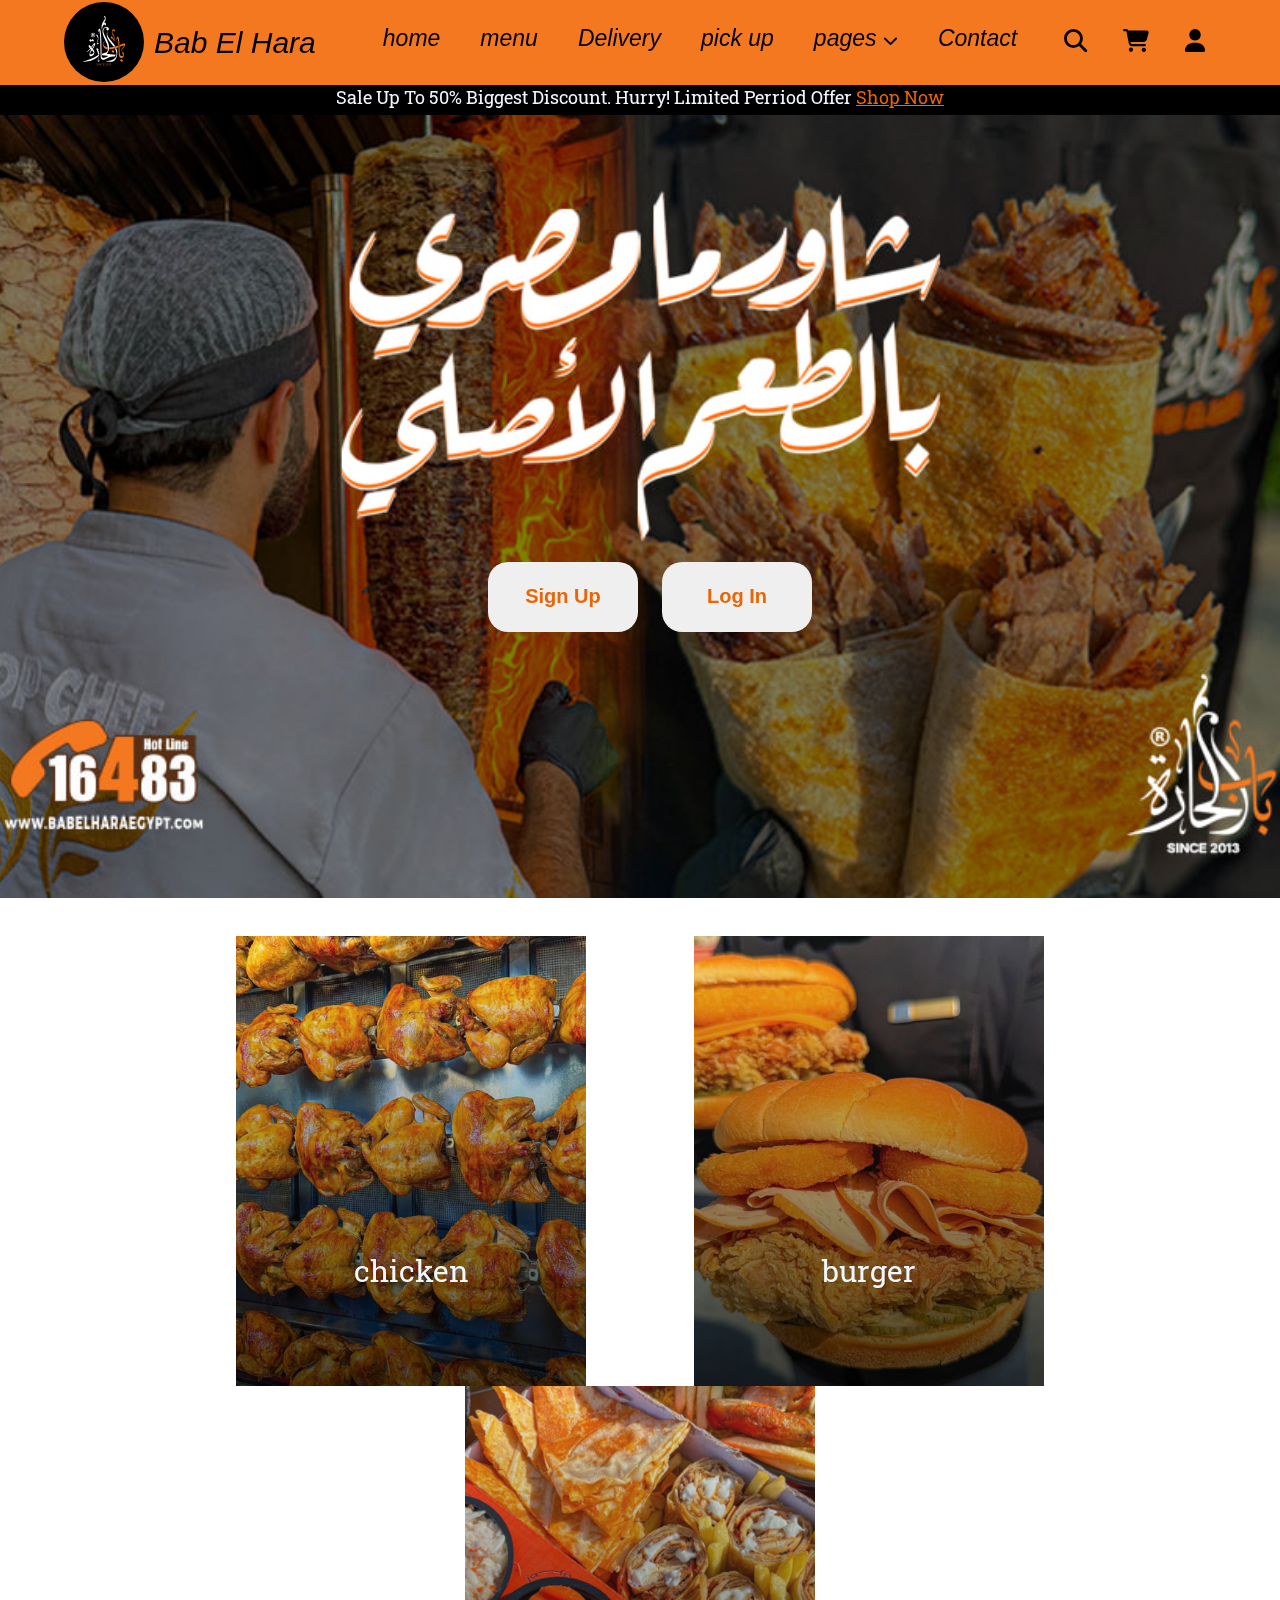
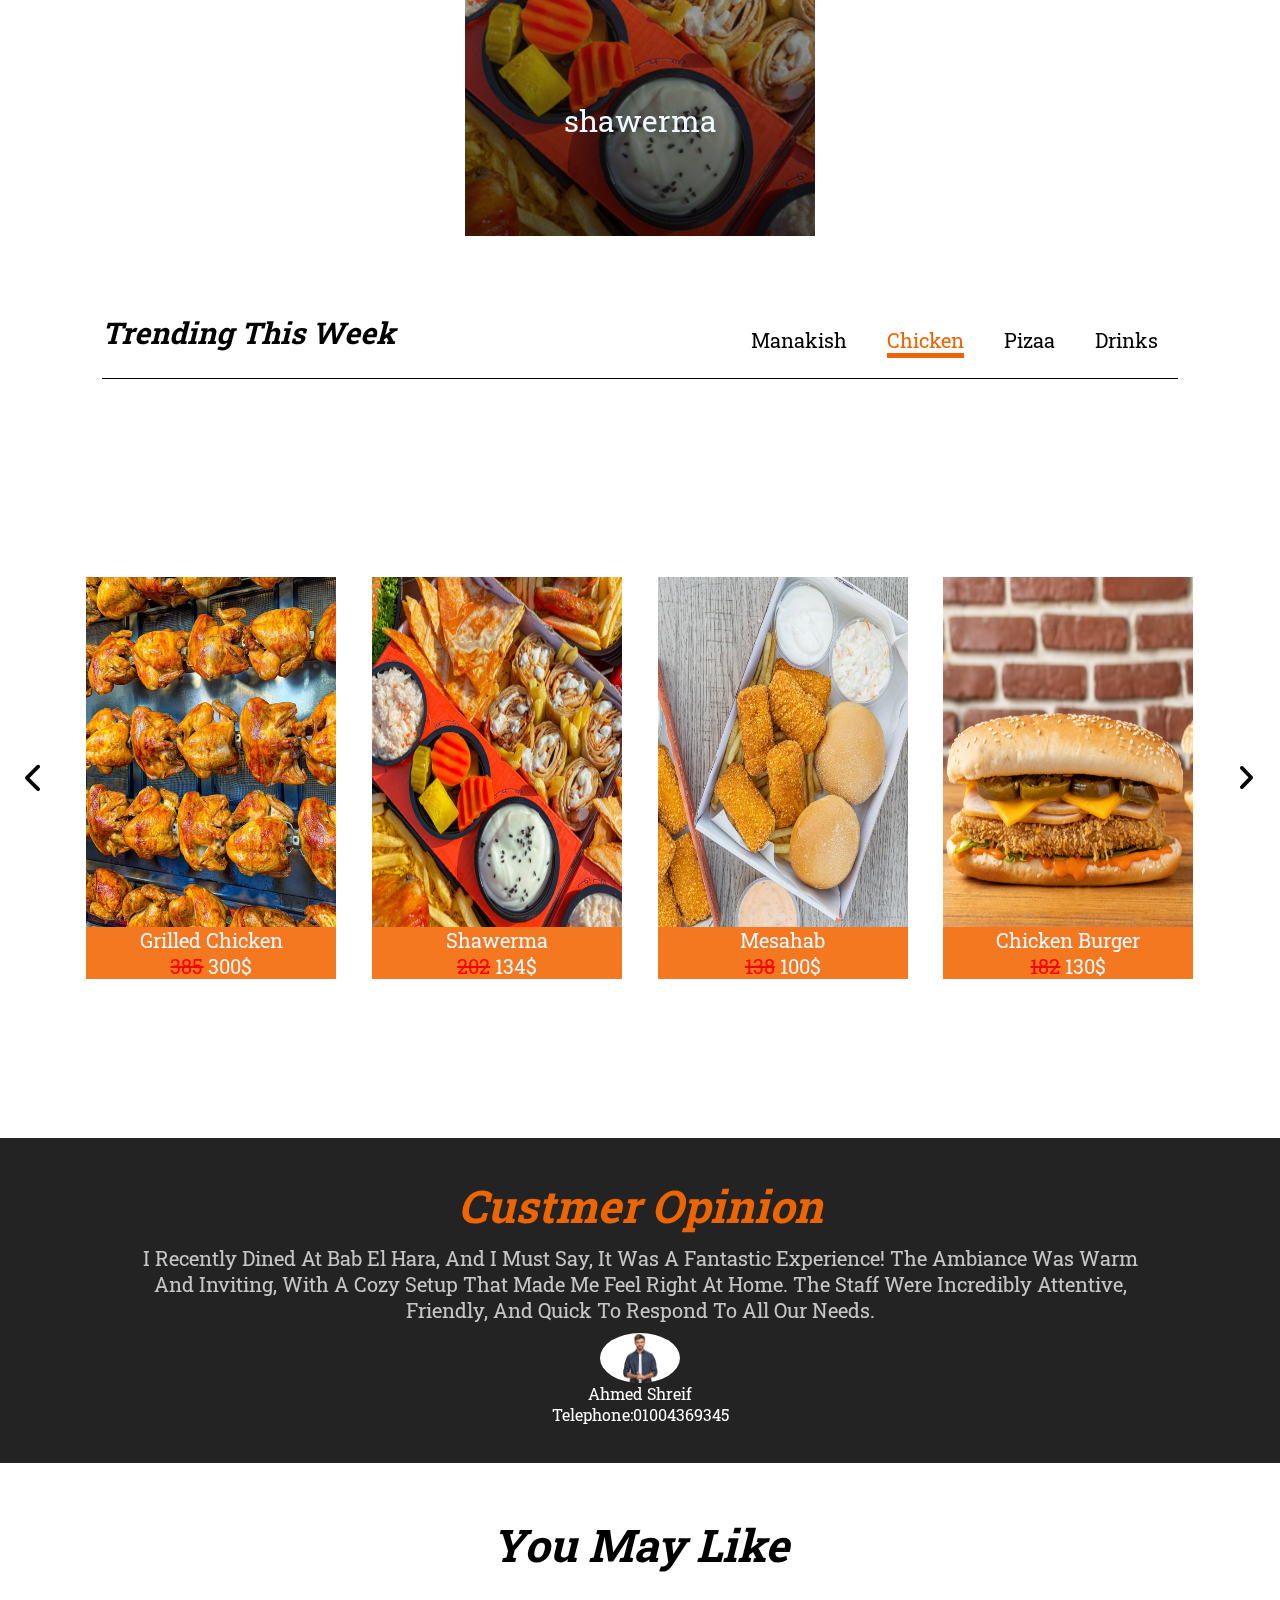
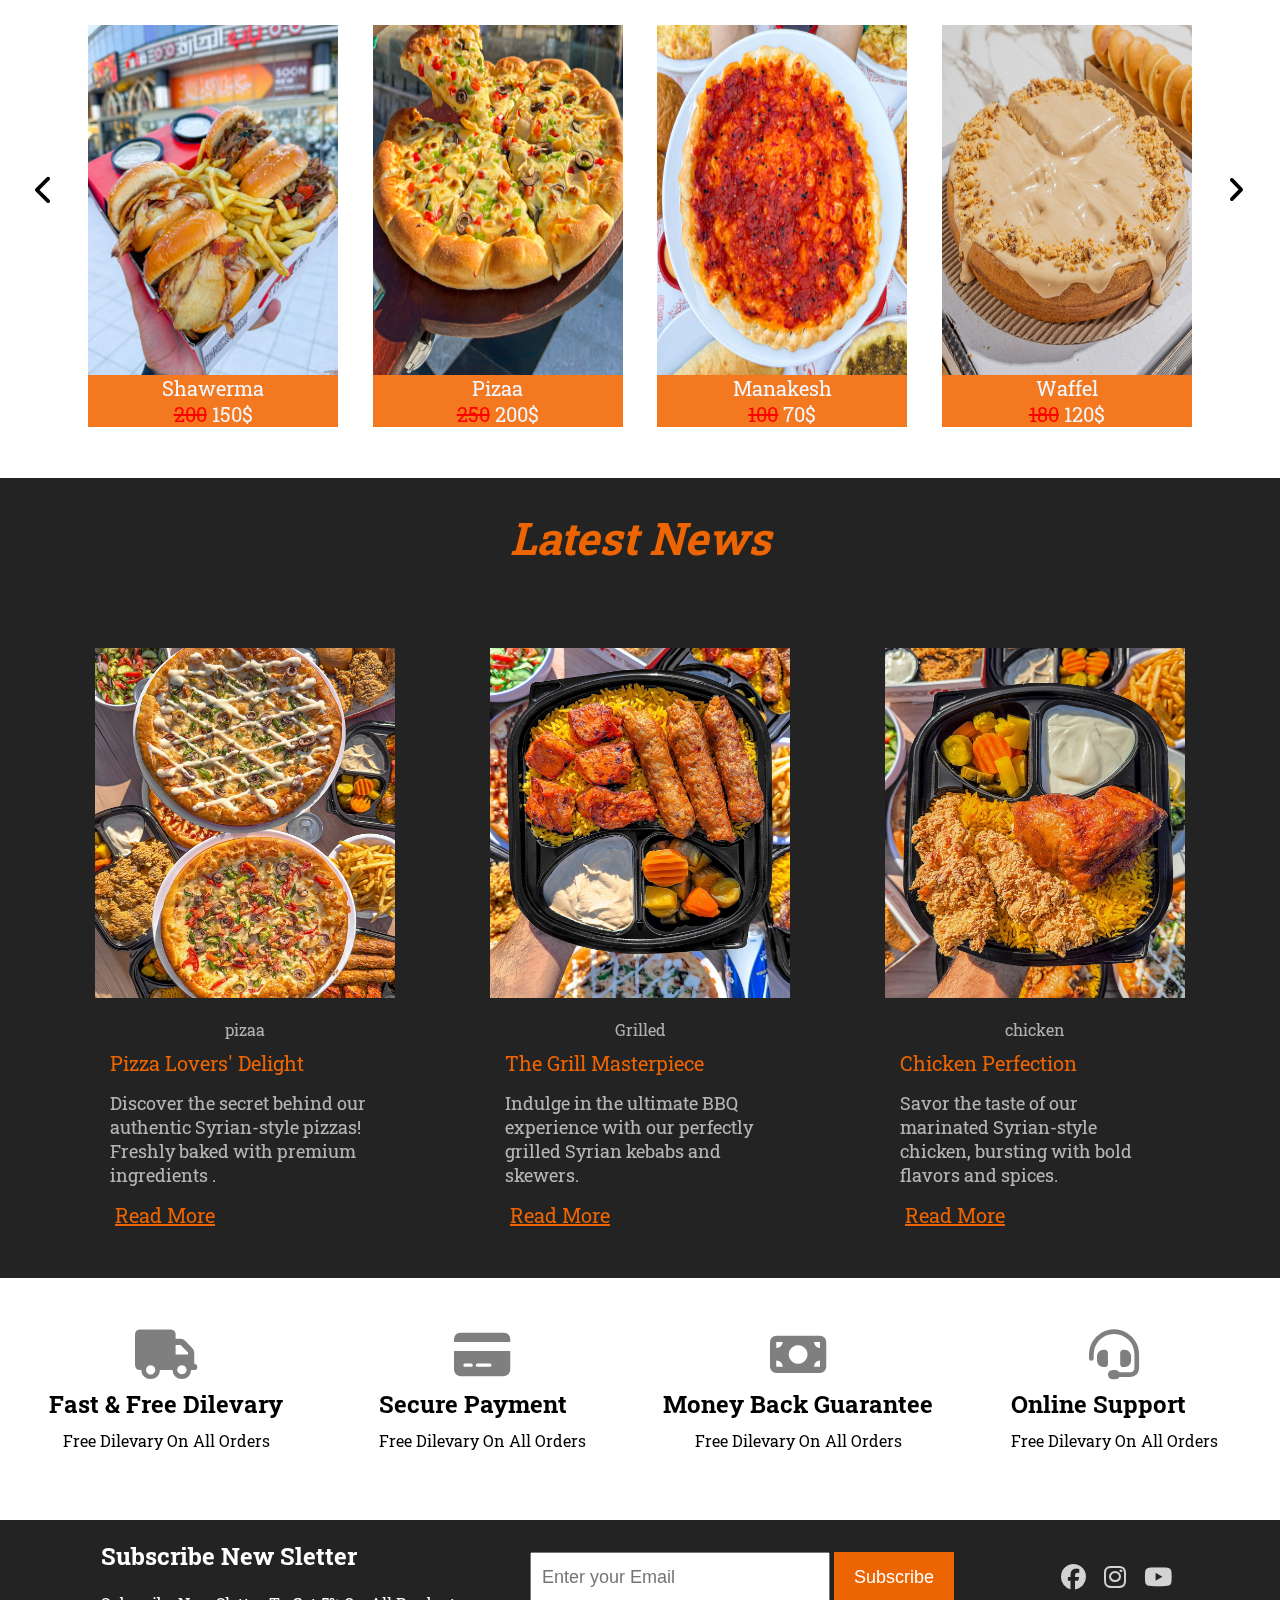
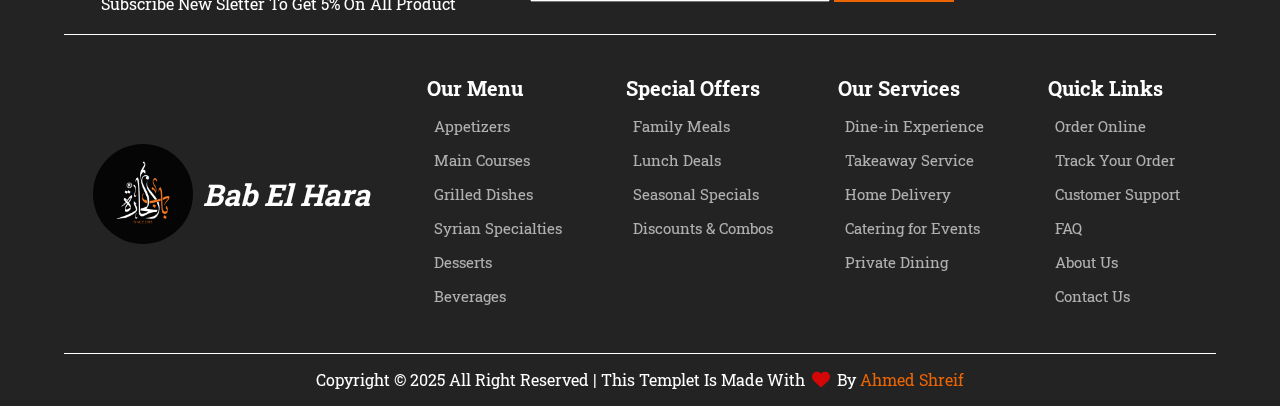
==== commit c4fa3b26: "Update index.html" ====
--- a/index.html
+++ b/index.html
@@ -387,7 +387,6 @@
             <div class="end">
               <p>copyright &copy 2025 all right reserved | this templet is made with<i class="fa-solid fa-heart fa-beat" style="color: #ff0000;"></i>by<p class="company"> ahmed shreif</p></p>
             </div>
-            .font-weight-light
       </div><!----------- <container> --------------->
     </footer>
   </body>
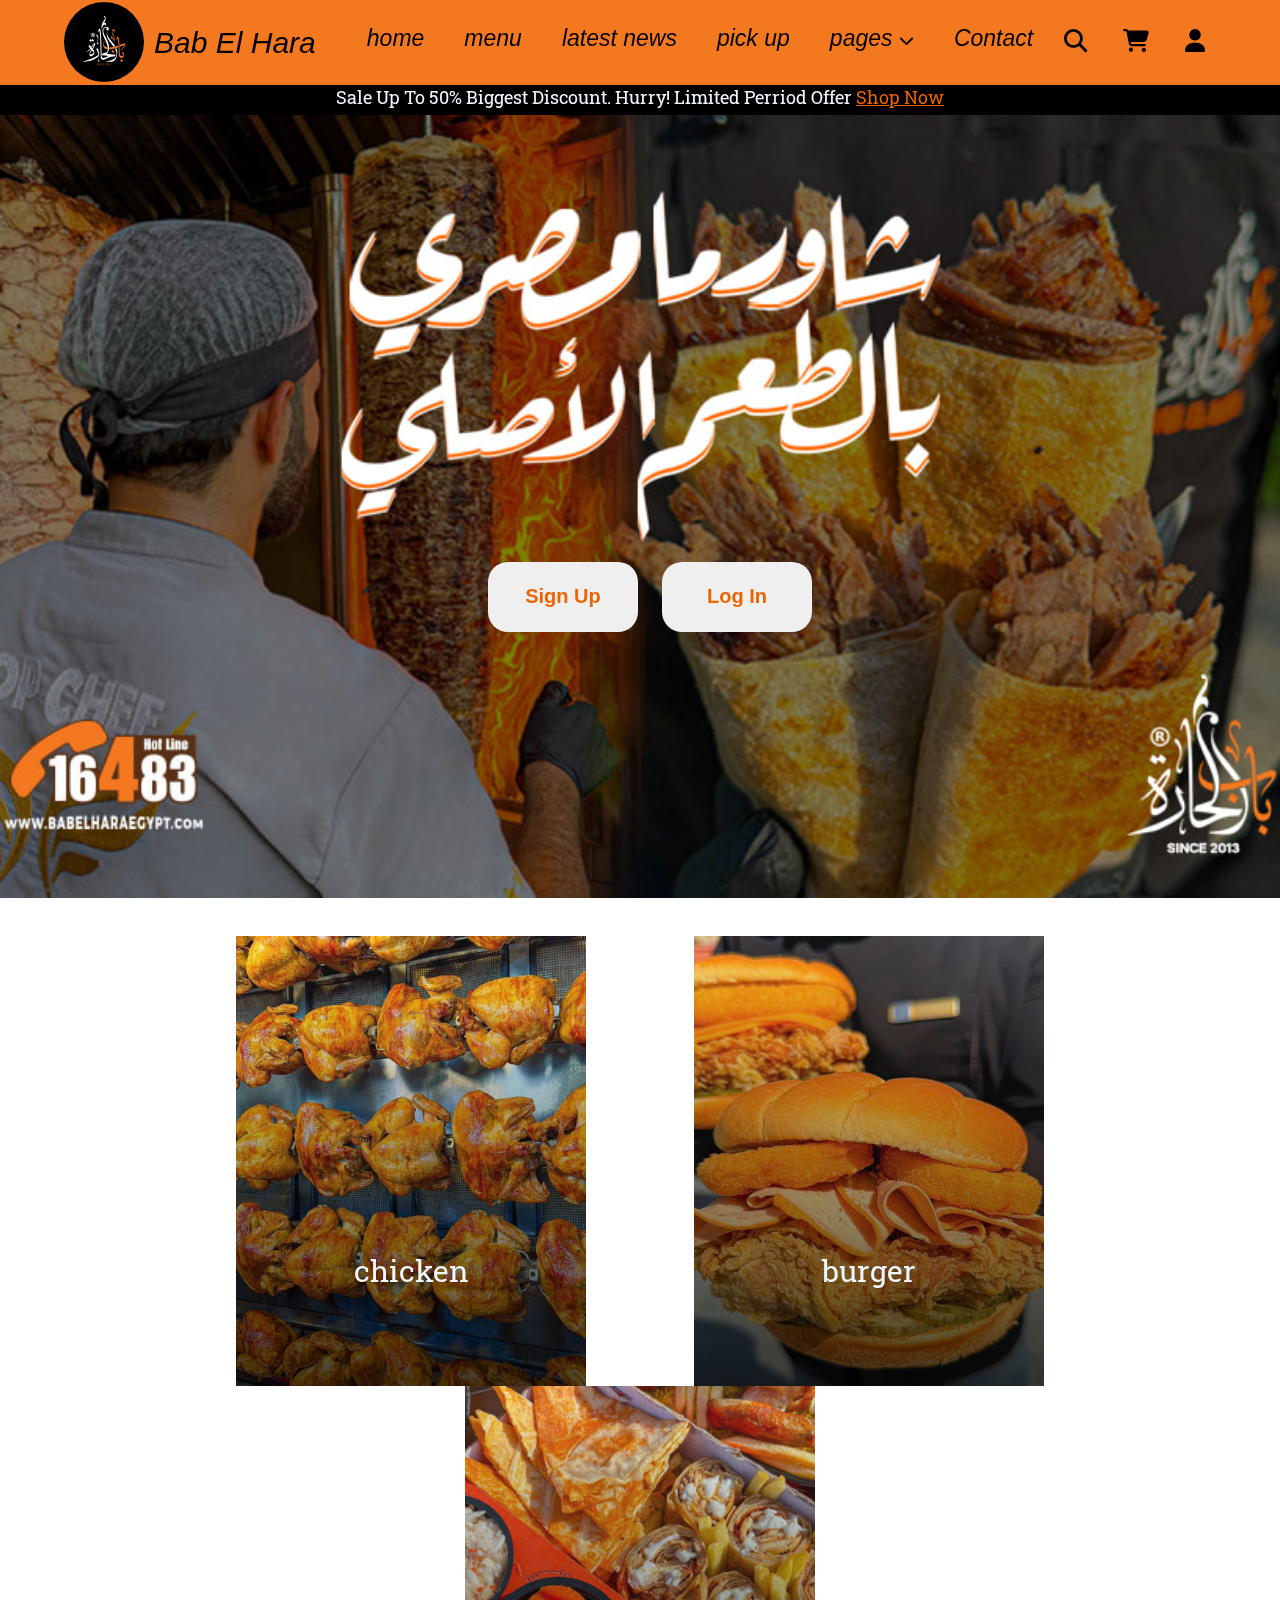
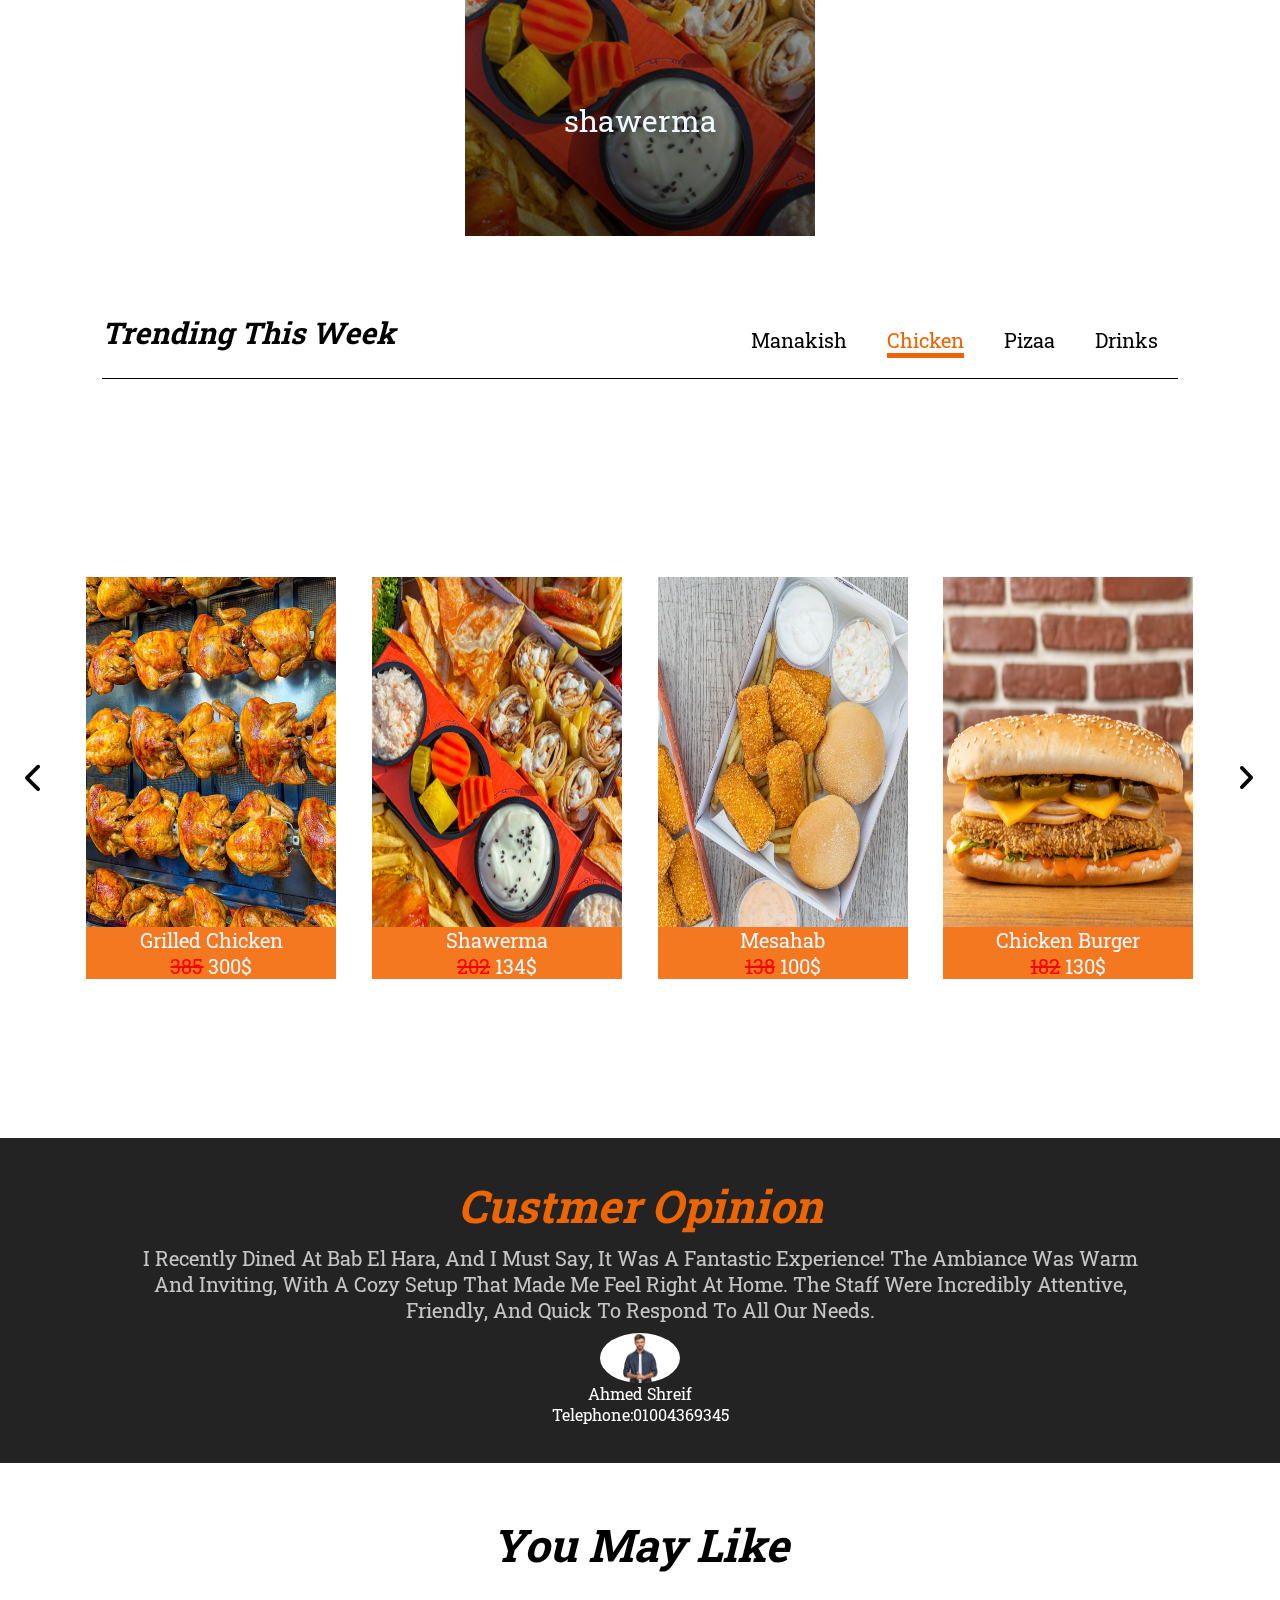
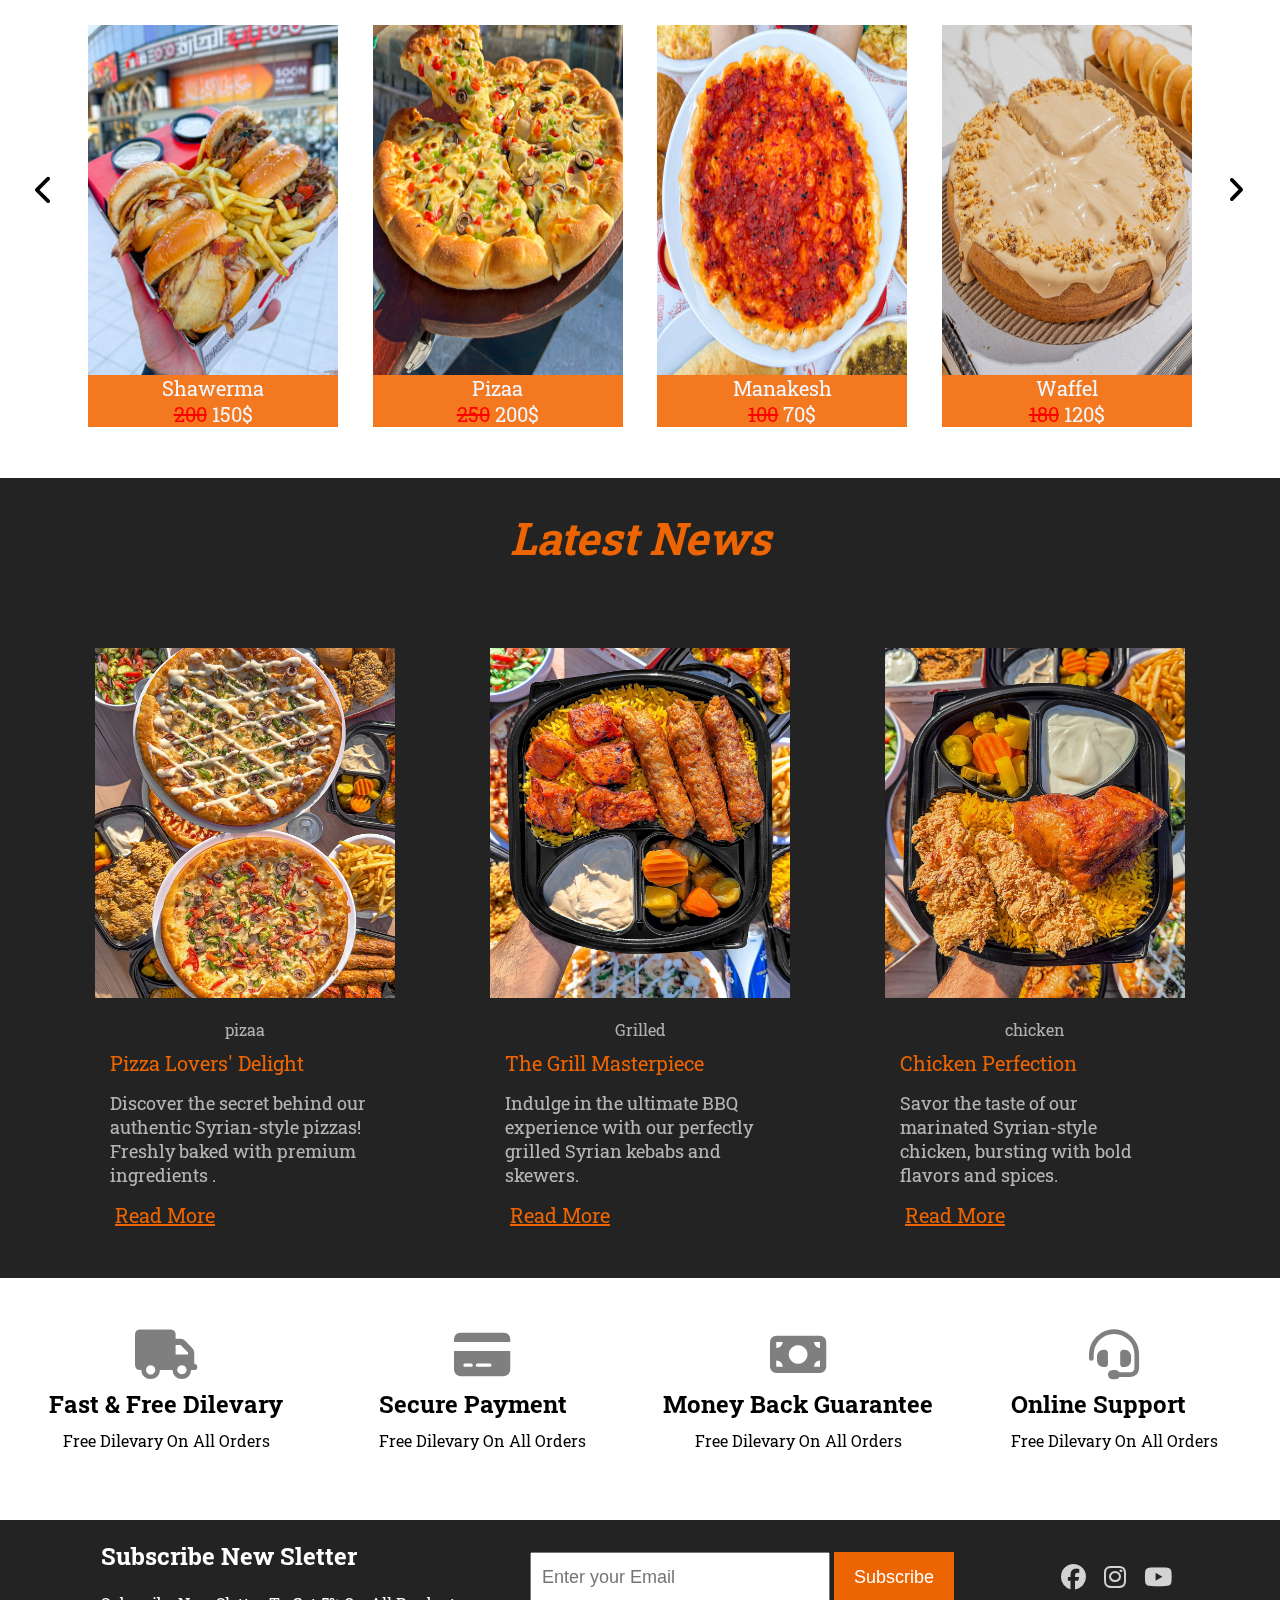
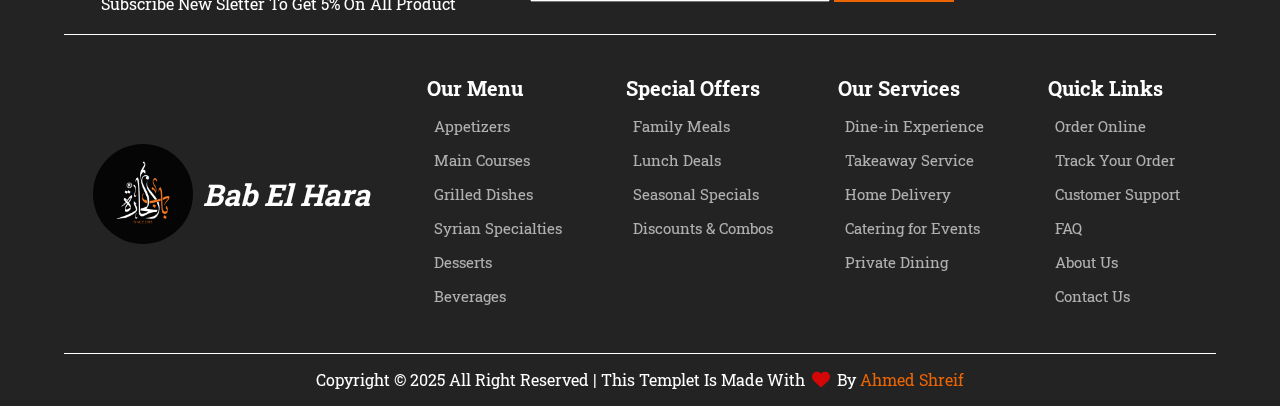
==== commit 7eaff903: "Add files via upload" ====
--- a/index.html
+++ b/index.html
@@ -23,7 +23,7 @@
             <span></span>
             <span></span>
           </a></li>
-         <li> <a href="menu.html">menu
+         <li> <a href="menu.html"target="_blank">menu
           <span></span>
             <span></span>
             <span></span>
@@ -32,7 +32,7 @@
             <span></span>
          </a>
         </li>
-          <li><a href="">Delivery
+          <li><a href="#latest" >latest news
             <span></span>
             <span></span>
             <span></span>
@@ -66,7 +66,7 @@
             </div><!----------- <list> --------------->
             </div><!----------- <parentlist> --------------->
         </li>
-         <li> <a href="">Contact
+         <li> <a href="#contact">Contact
           <span></span>
             <span></span>
             <span></span>
@@ -251,7 +251,7 @@
   </div><!----------- <container 2> --------------->
 </div><!----------- <section5> --------------->
 <!-- ///////////////////////////////////////////////<section5>///////////////////////////////////////////////////////////////////////////////////////////// -->
-      <div class="section6">
+      <div class="section6" id="latest">
         <div class="container">
           <div class="header"><p>latest news</p></div>
         </div><!----------- <container> --------------->
@@ -327,7 +327,7 @@
           </div><!----------- <container> --------------->
         </div><!----------- <section7> --------------->
 <!-- ///////////////////////////////////////////////<section7>///////////////////////////////////////////////////////////////////////////////////////////// -->
-    <footer>
+    <footer id="contact">
       <div class="container">
         <div class="header">
           <div class="title">
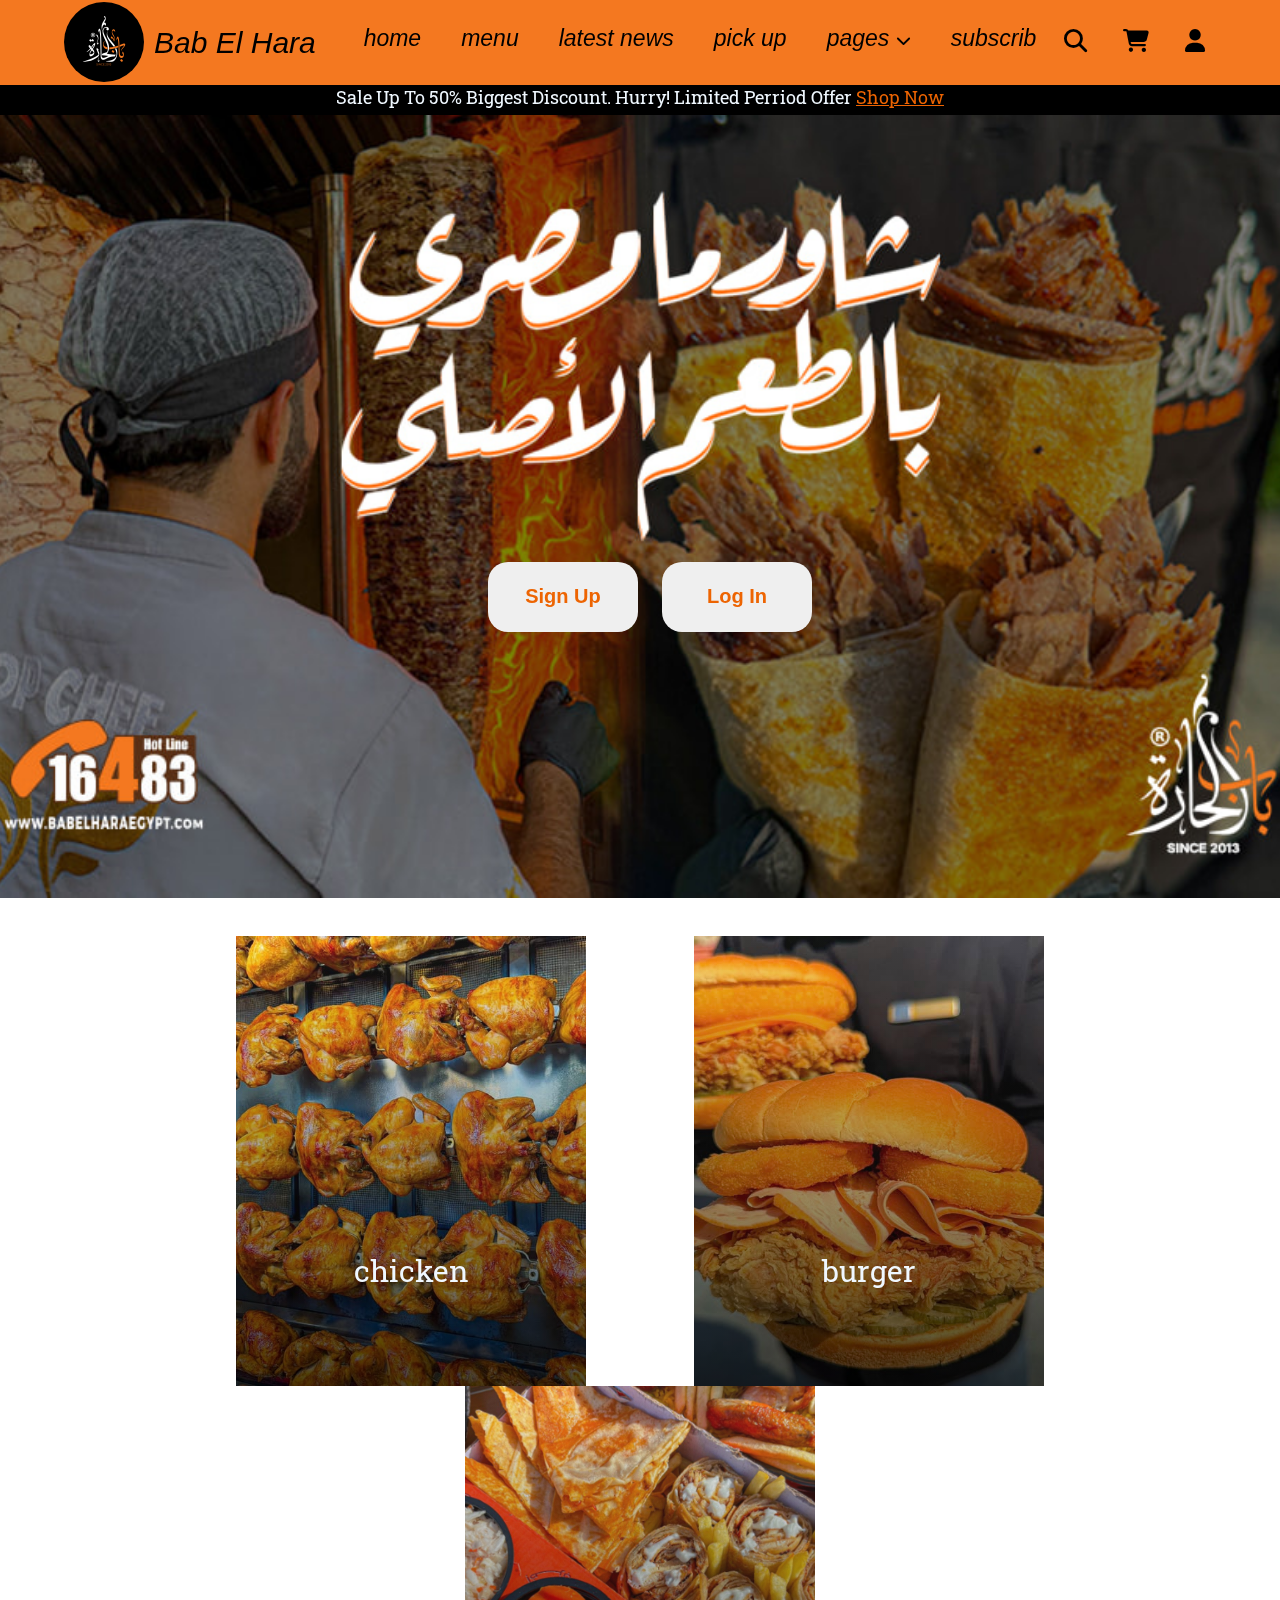
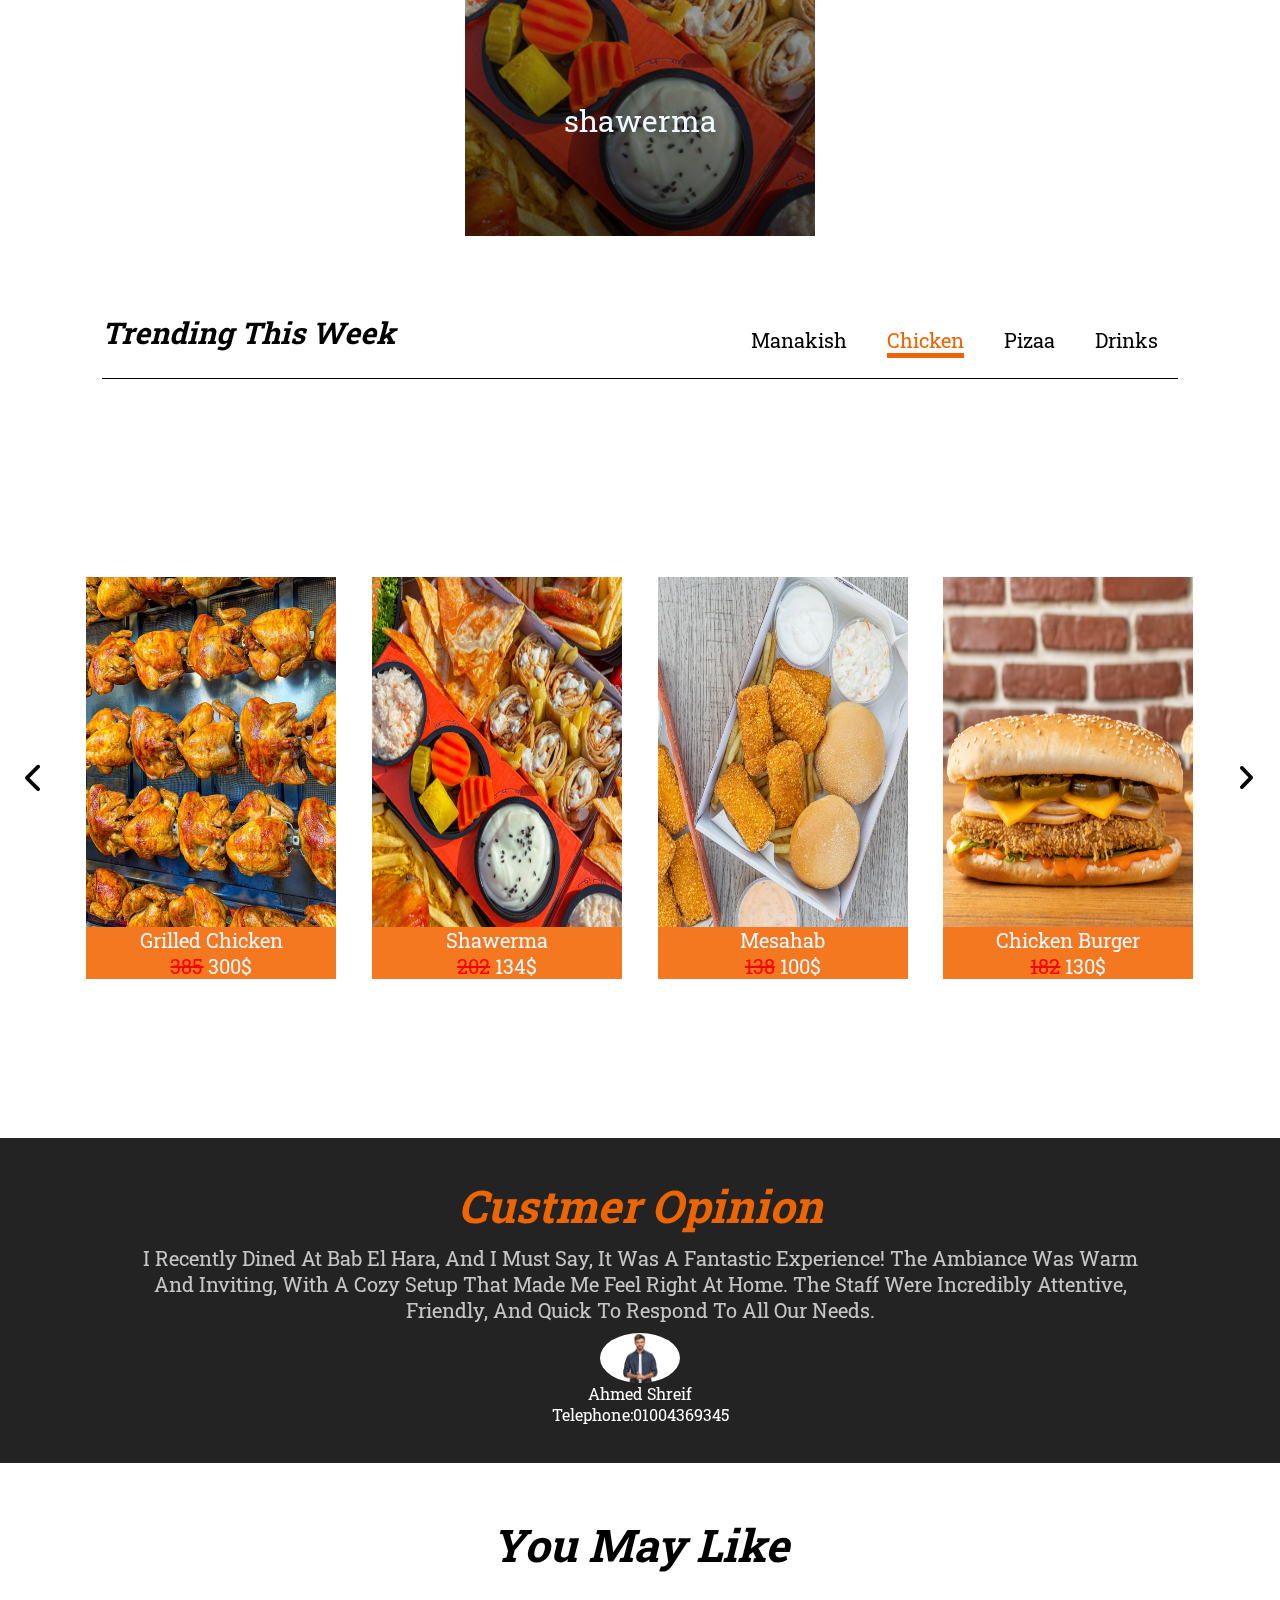
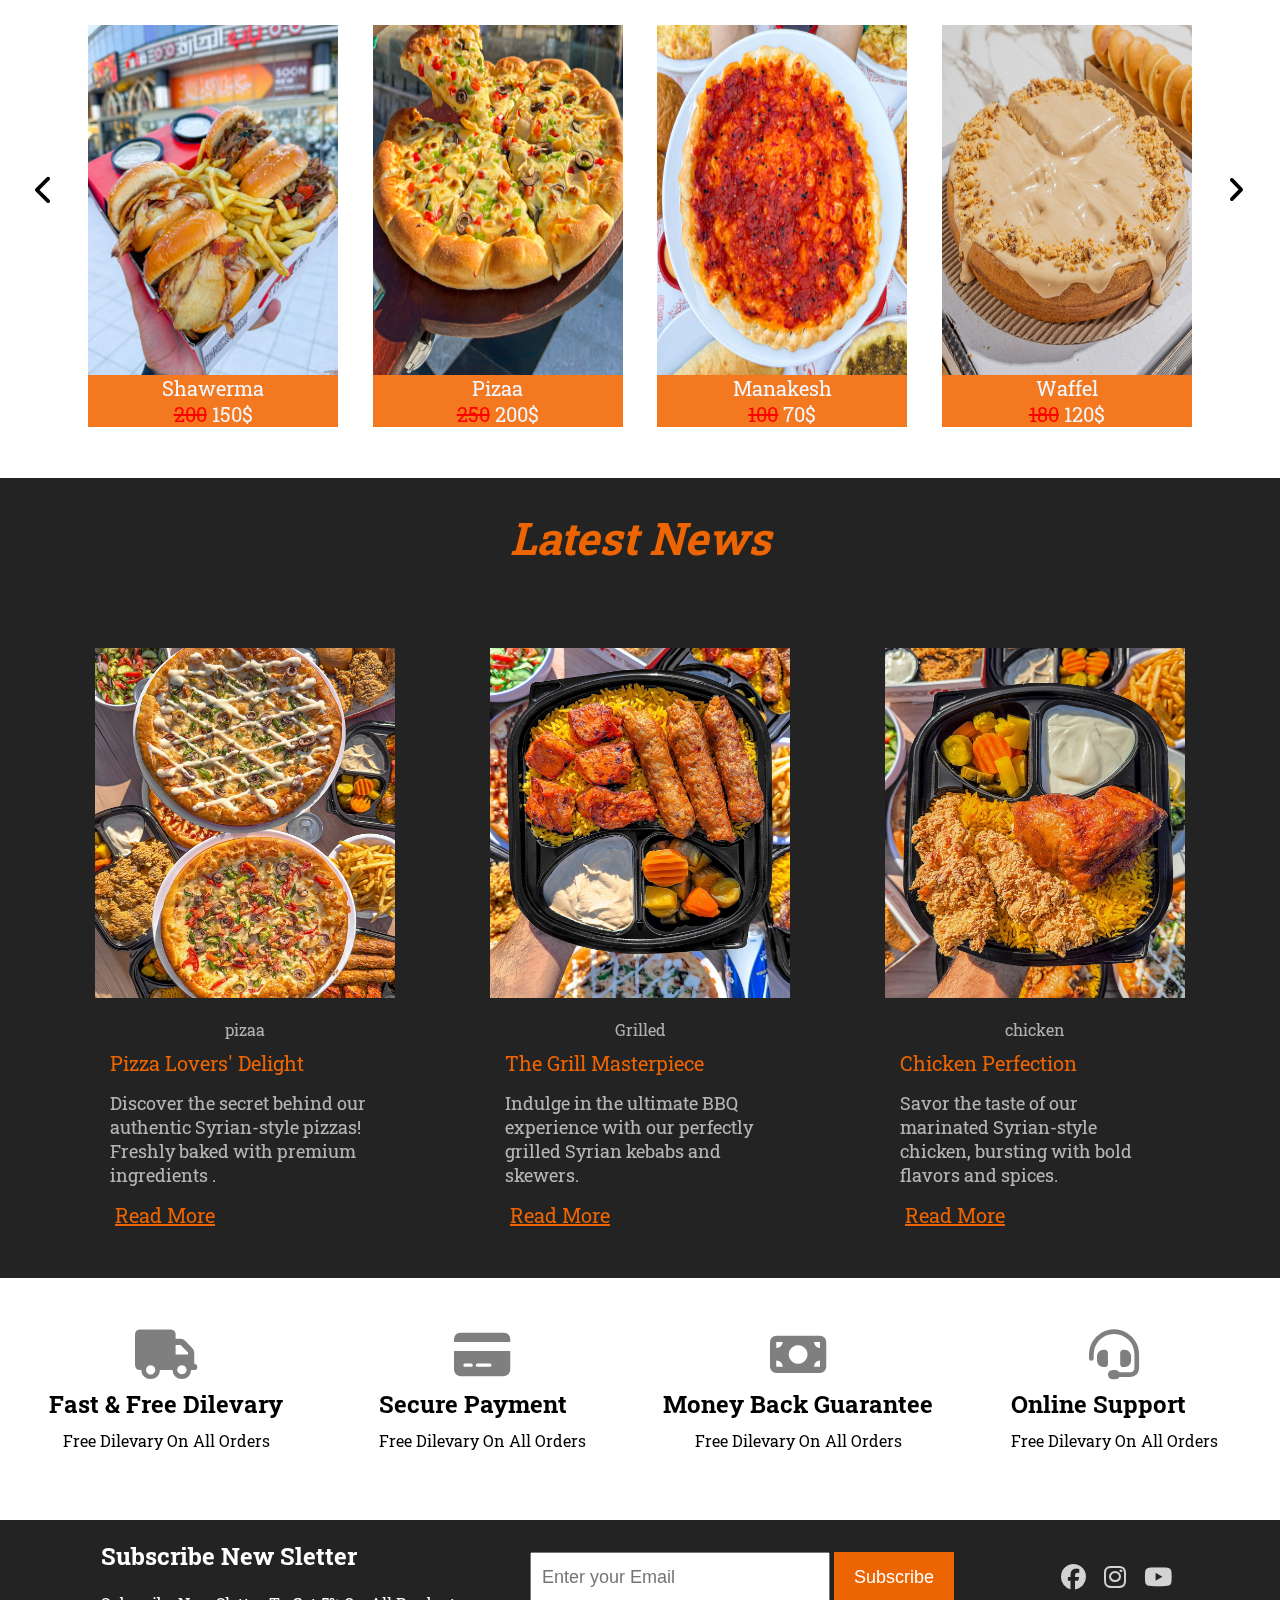
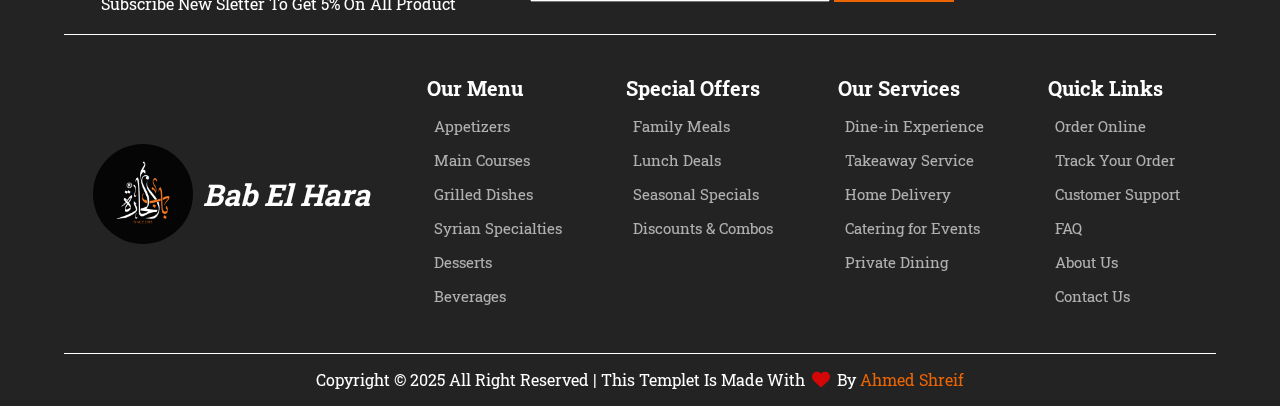
==== commit 61348f5c: "Update index.html" ====
--- a/index.html
+++ b/index.html
@@ -66,7 +66,7 @@
             </div><!----------- <list> --------------->
             </div><!----------- <parentlist> --------------->
         </li>
-         <li> <a href="#contact">Contact
+         <li> <a href="#contact">subscrib
           <span></span>
             <span></span>
             <span></span>
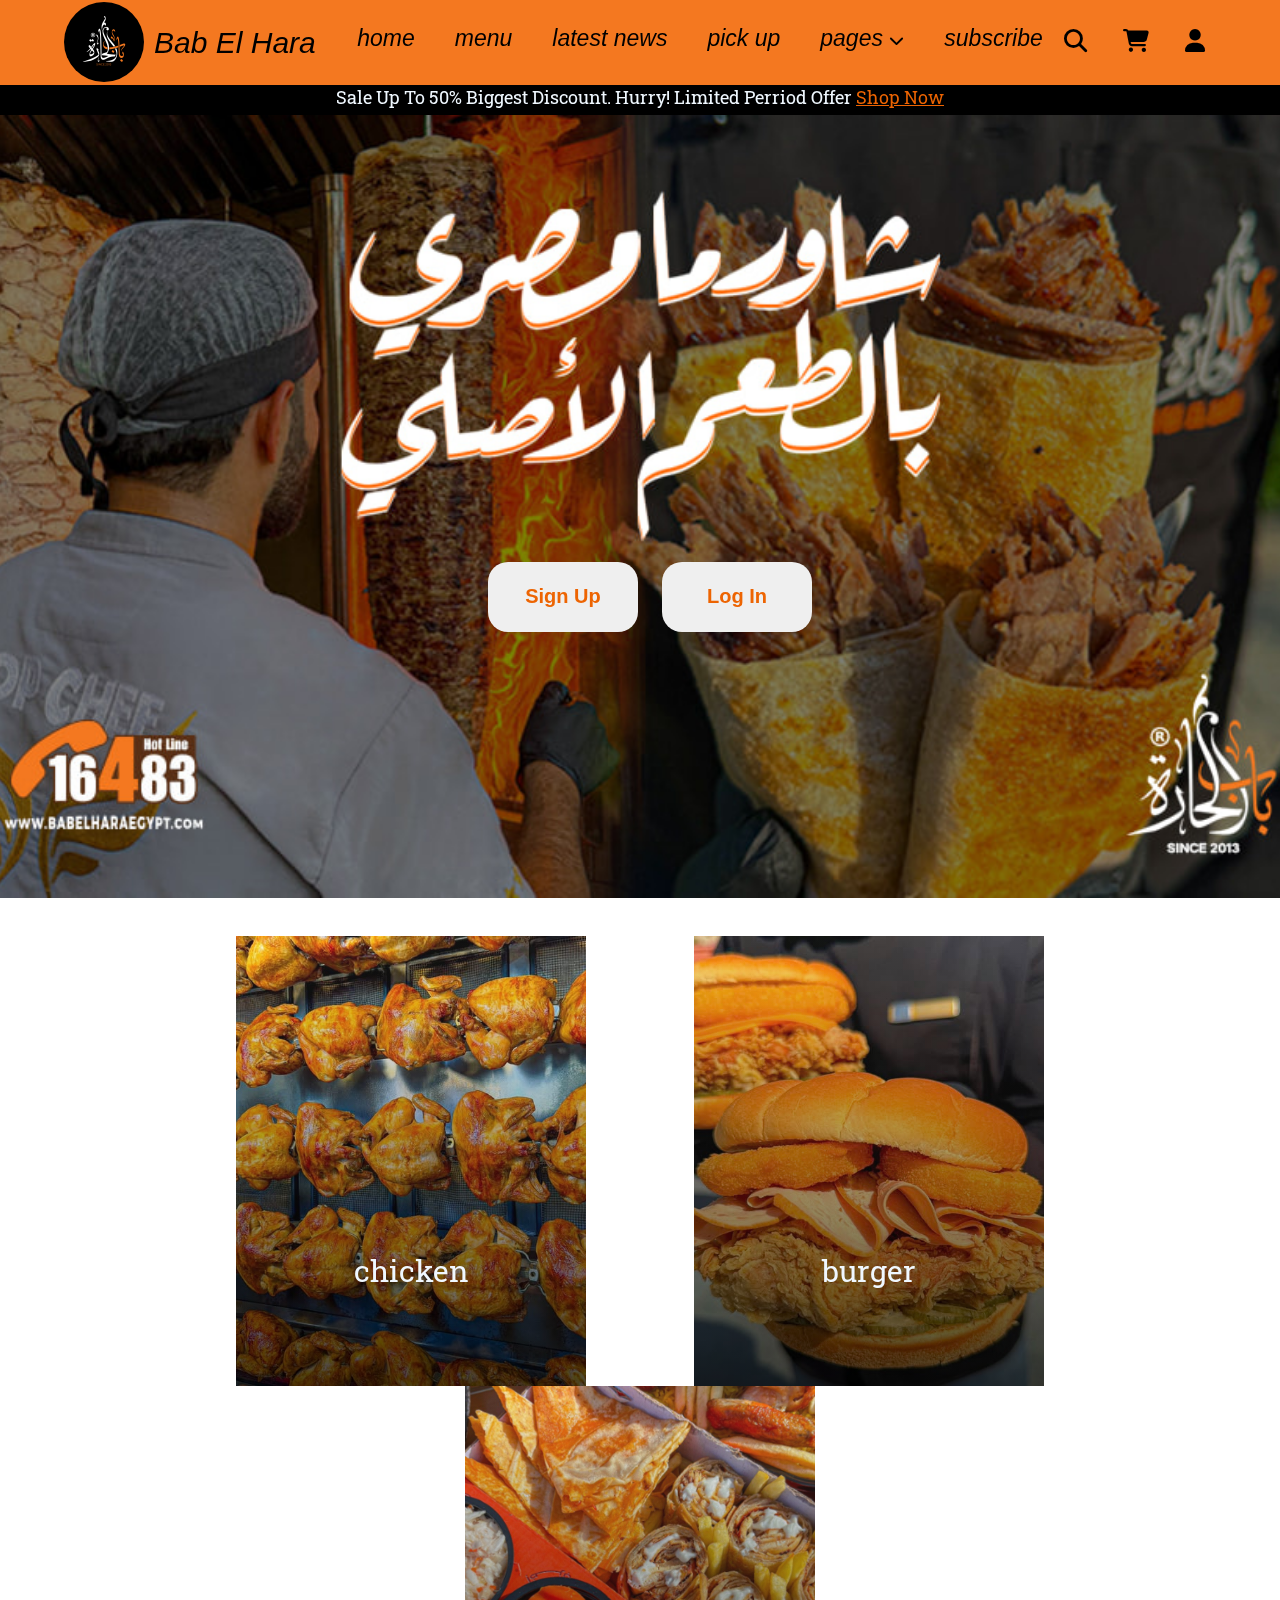
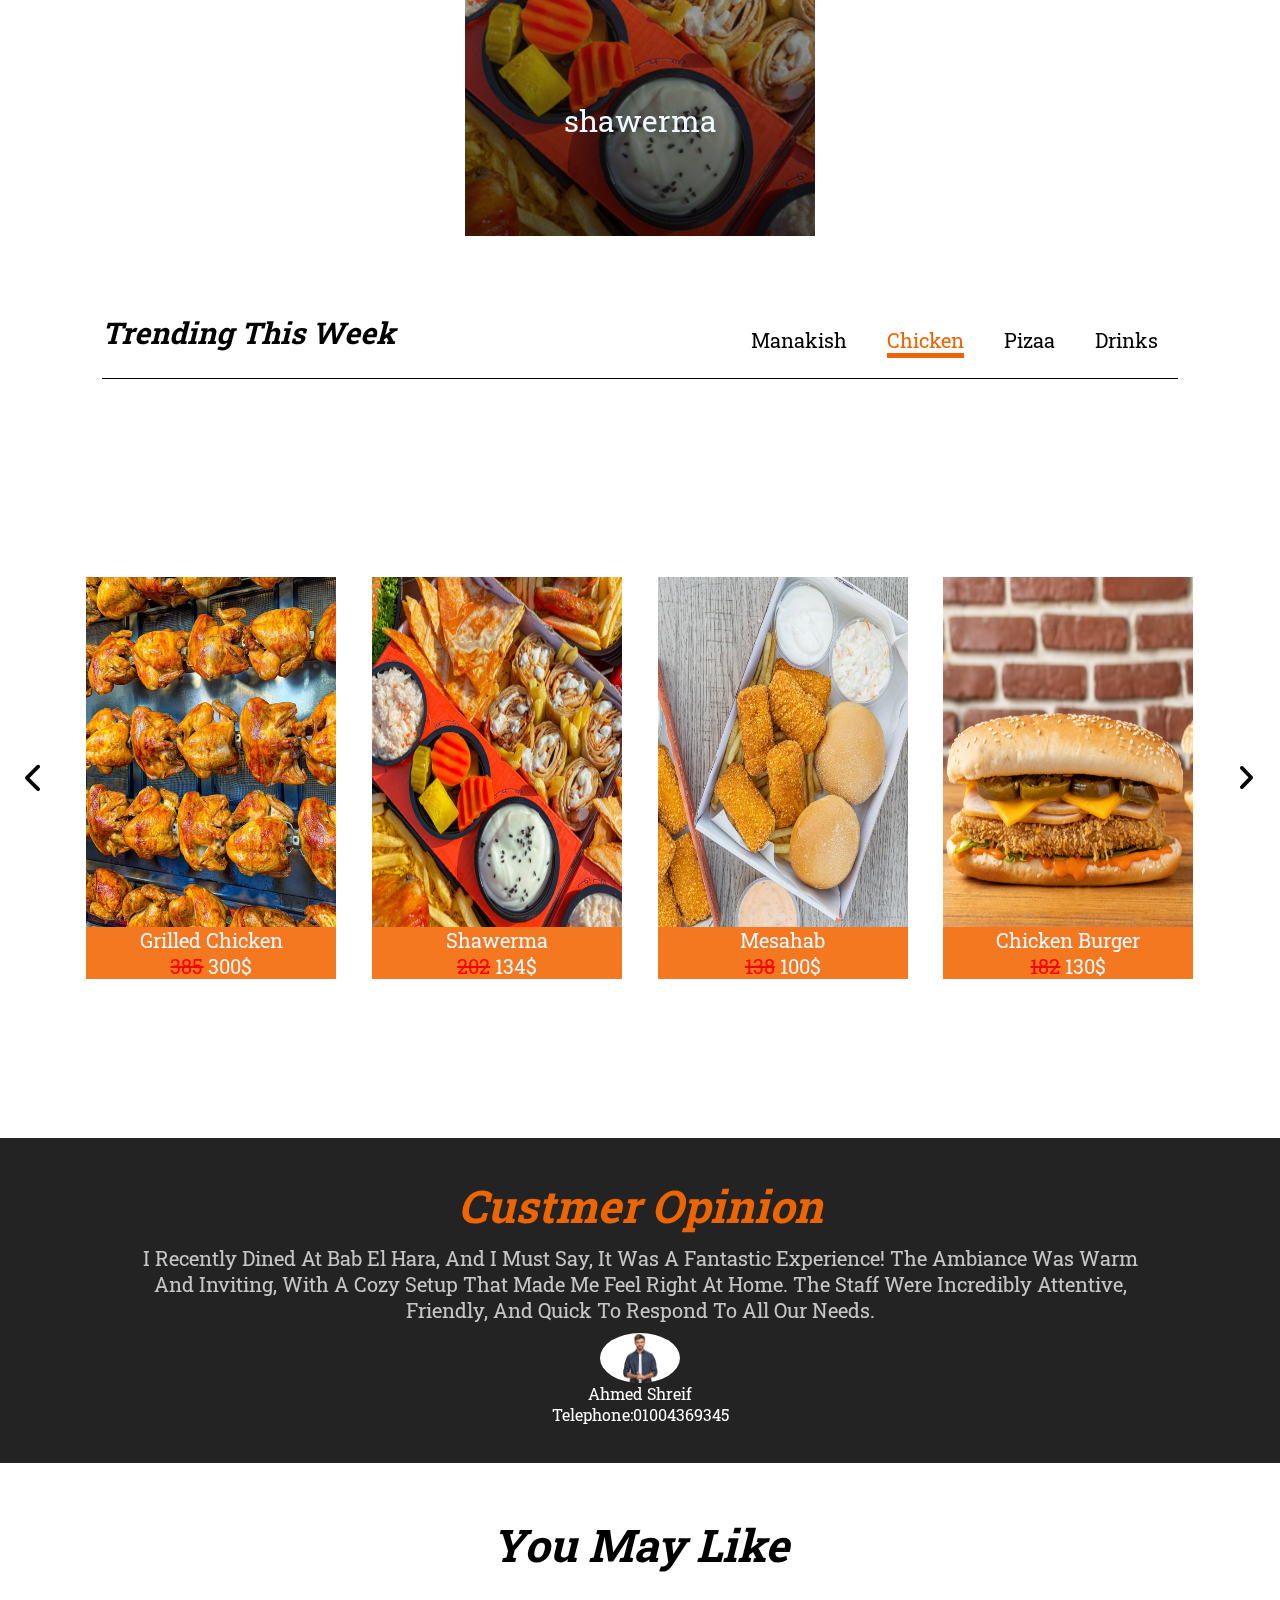
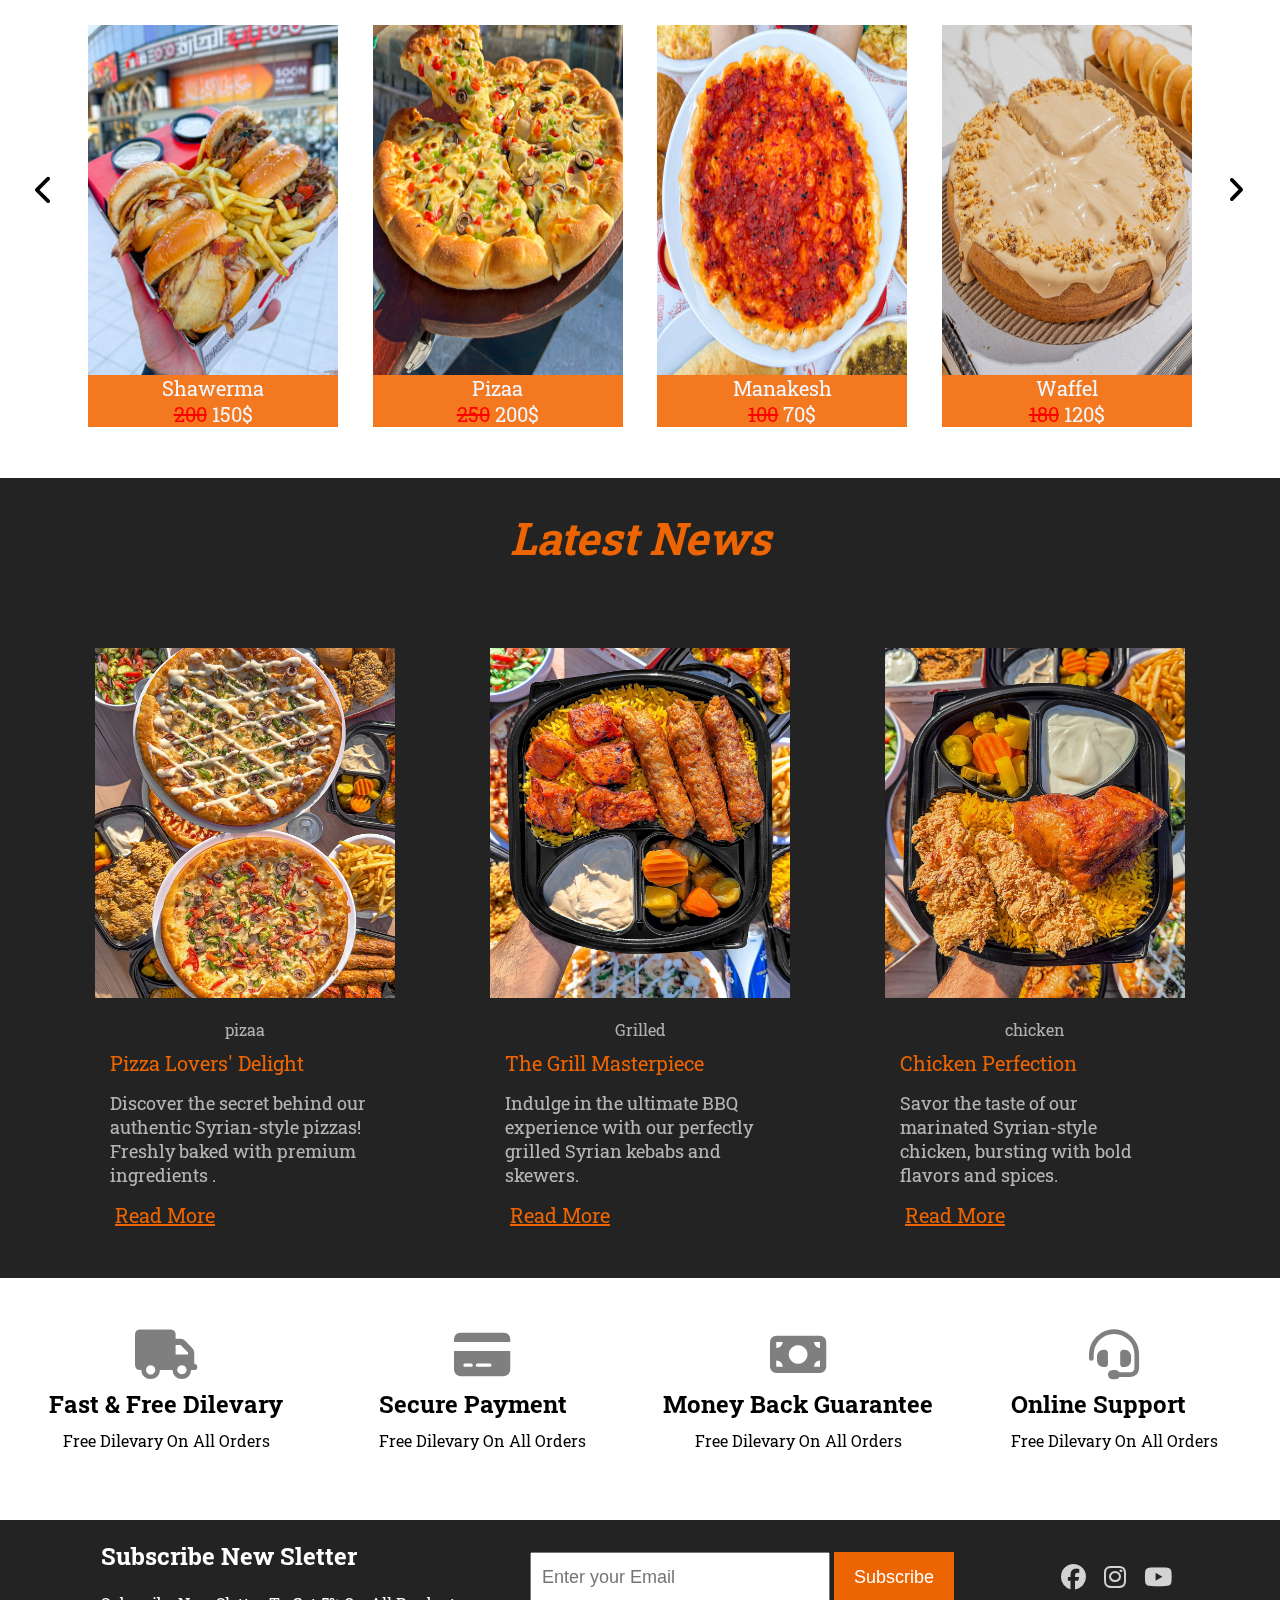
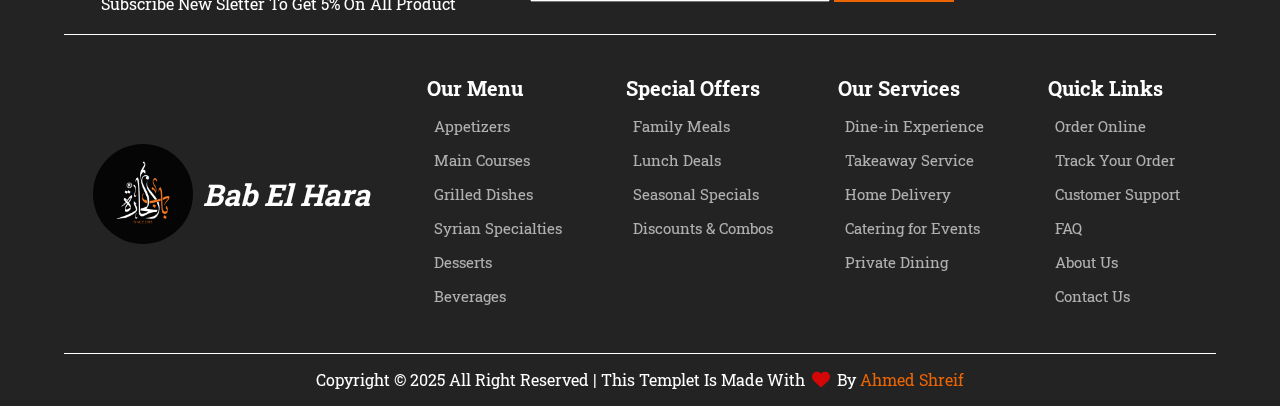
==== commit e9de6e3d: "Update index.html" ====
--- a/index.html
+++ b/index.html
@@ -66,7 +66,7 @@
             </div><!----------- <list> --------------->
             </div><!----------- <parentlist> --------------->
         </li>
-         <li> <a href="#contact">subscrib
+         <li> <a href="#contact">subscribe
           <span></span>
             <span></span>
             <span></span>
